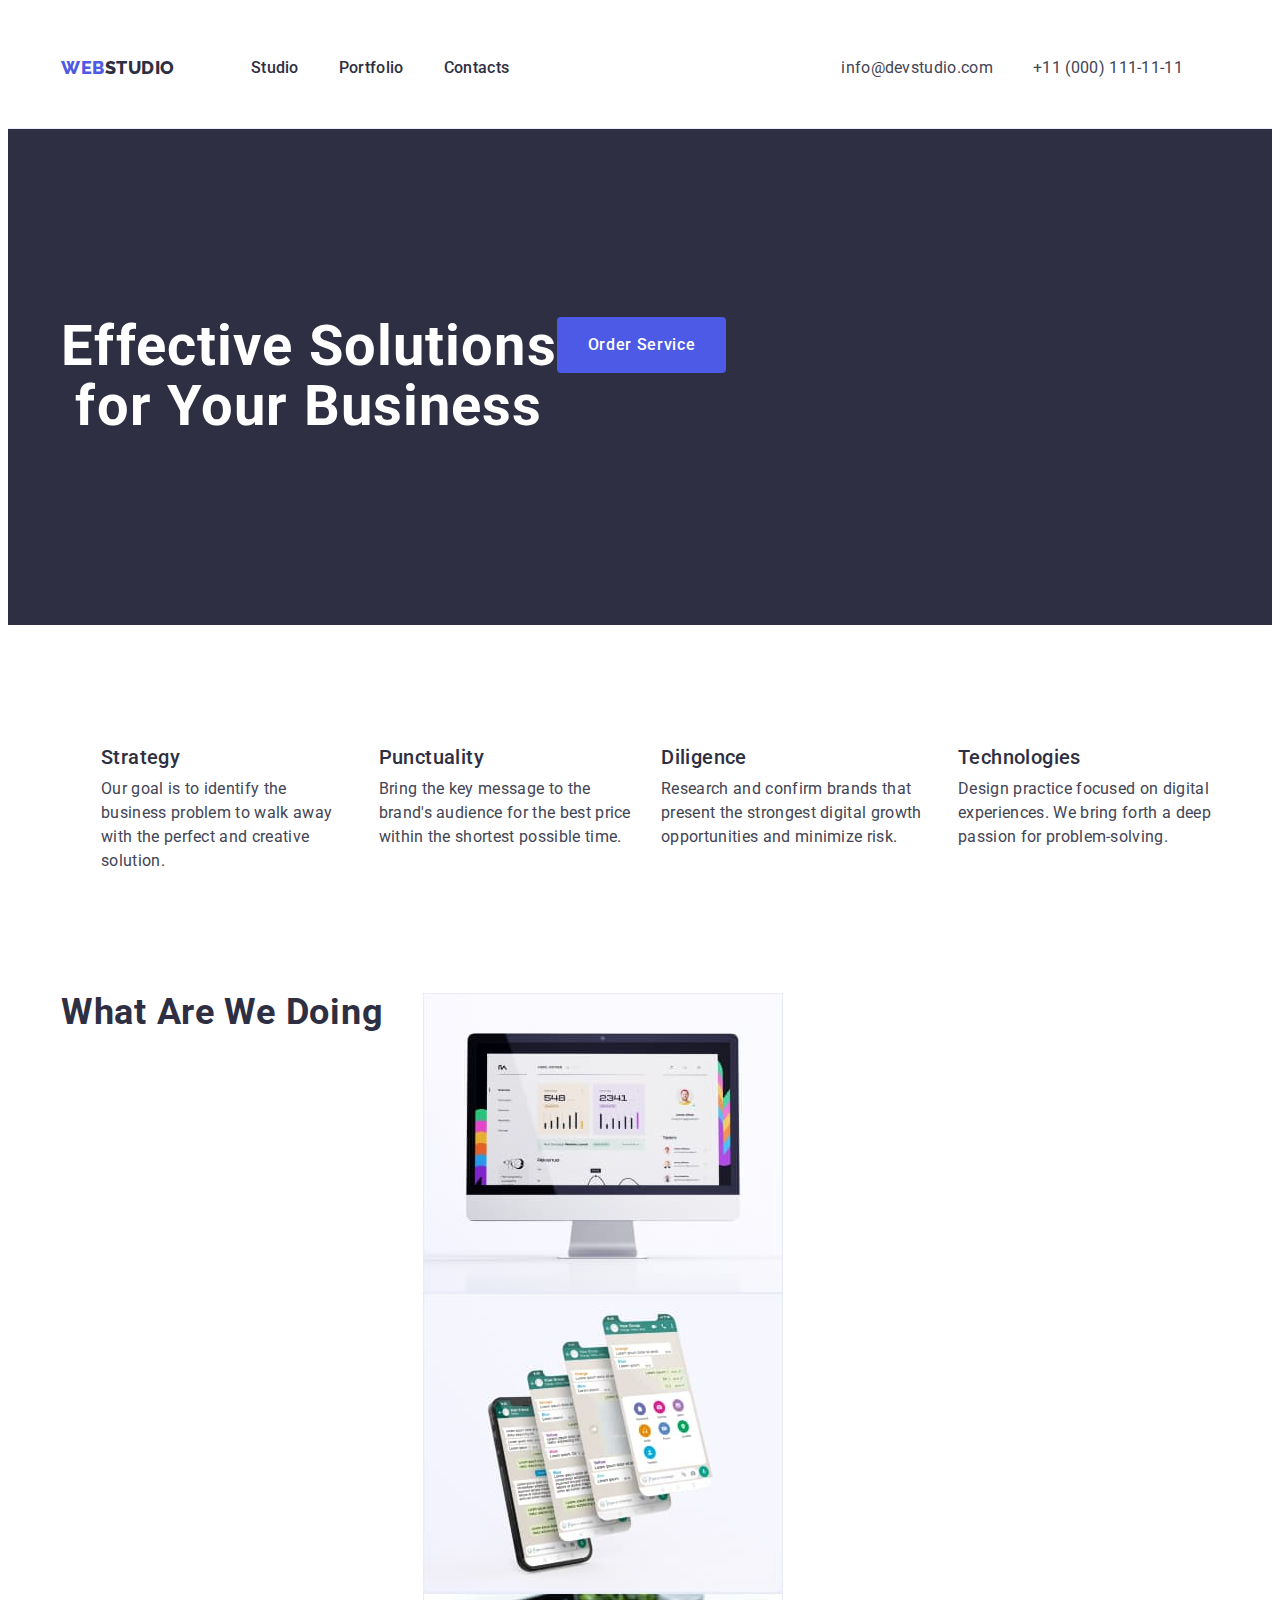
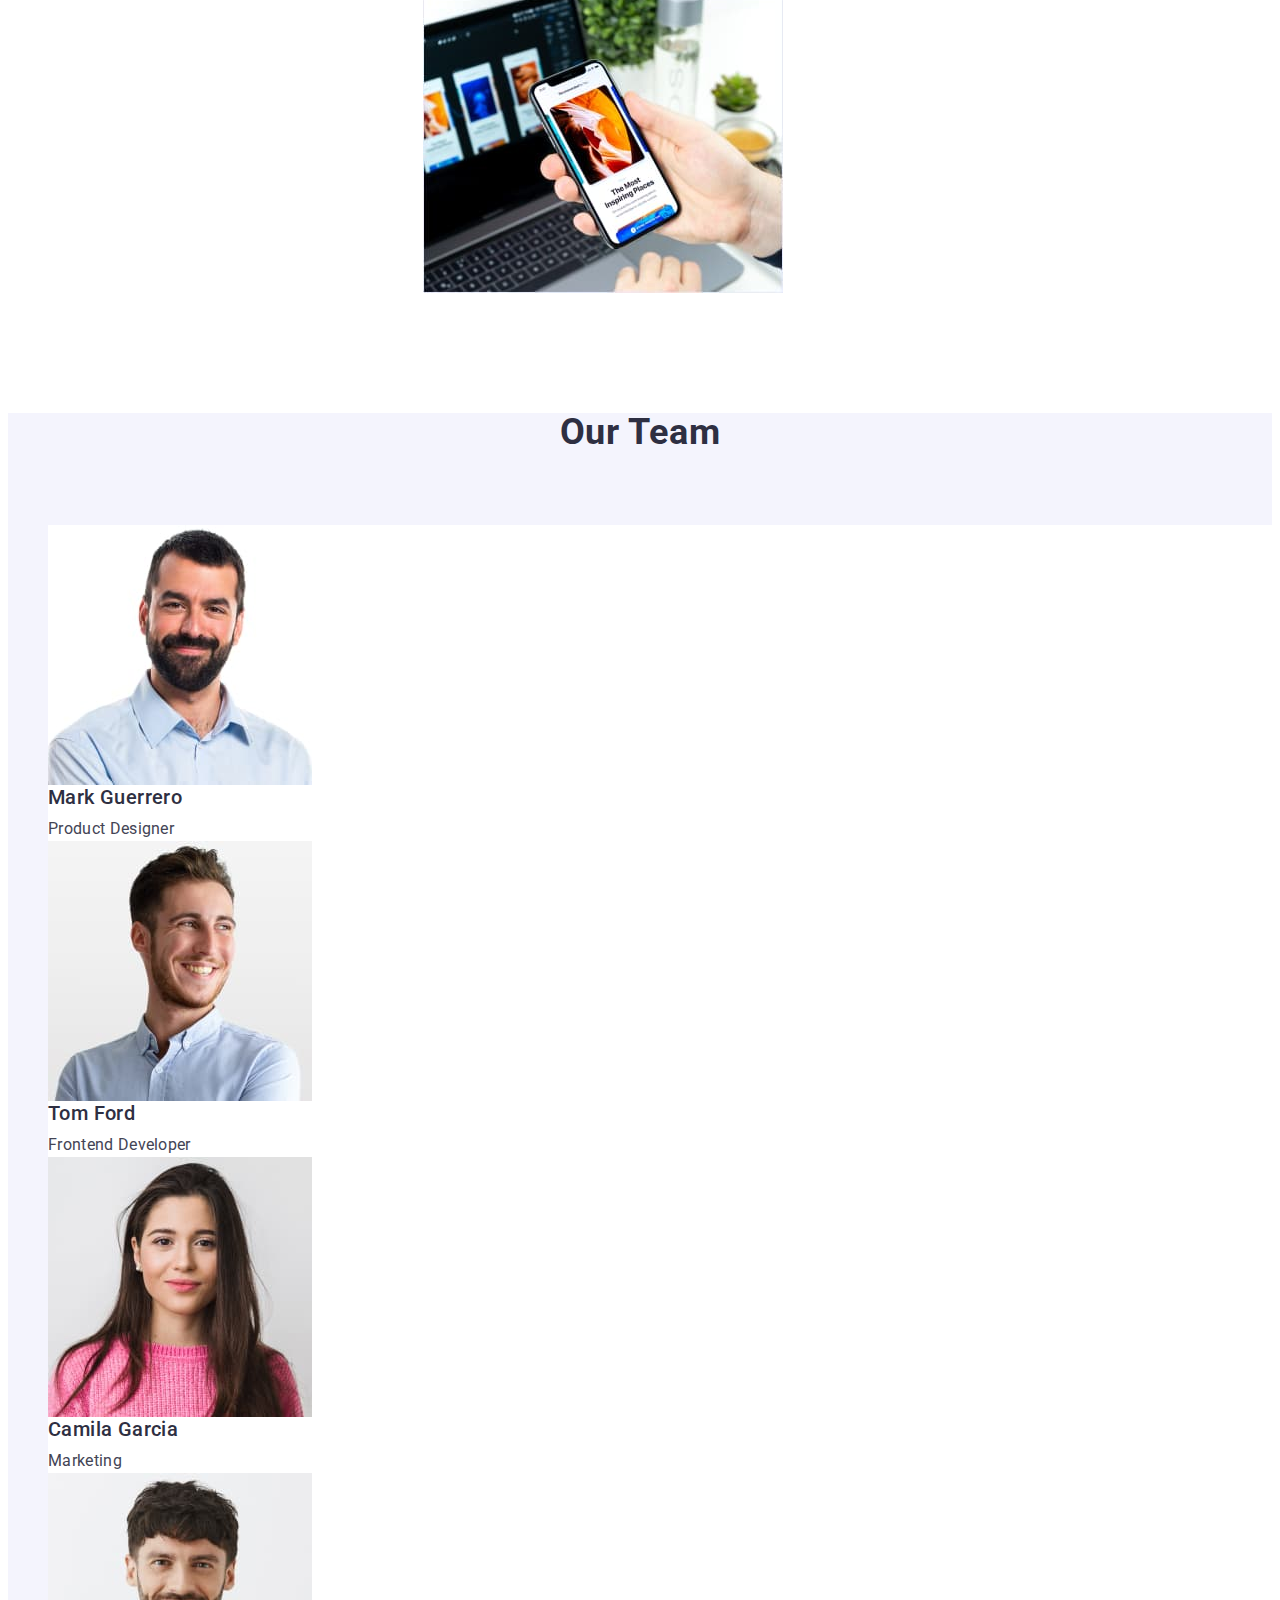
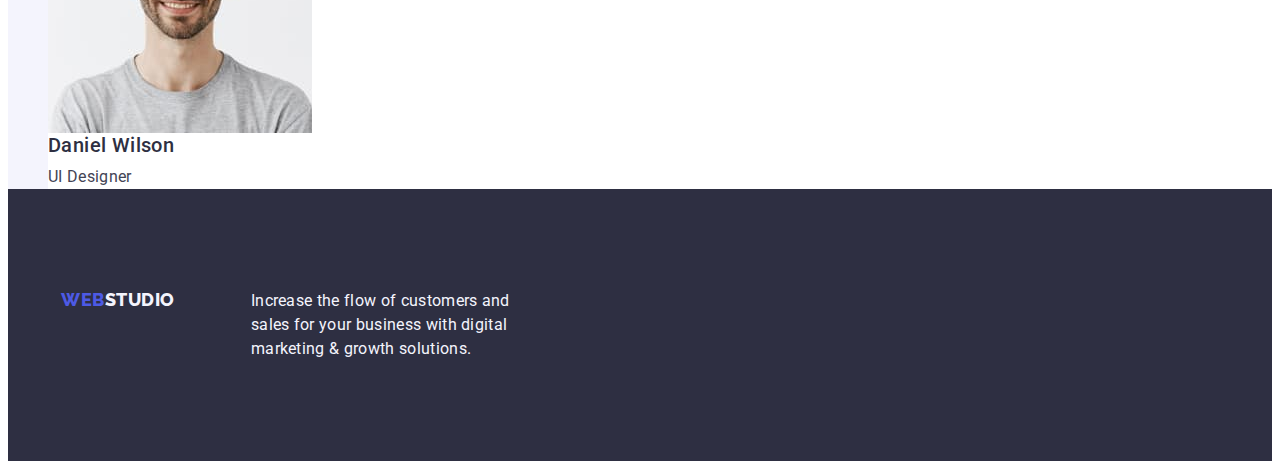
==== index.html @ beb65378 "From-the-begining" ====
<!DOCTYPE html>
<html lang="en">
  <head>
    <meta charset="UTF-8" />
    <meta name="viewport" content="width=device-width, initial-scale=1.0" />
    <meta http-equiv="x-ua-compatible" content="ie=edge" />
    <link rel="preconnect" href="https://fonts.googleapis.com" />
    <link rel="preconnect" href="https://fonts.gstatic.com" crossorigin />
    <link
      rel="stylesheet"
      href="https://cdnjs.cloudflare.com/ajax/libs/modern-normalize/2.0.0/modern-normalize.min.css"
      integrity="sha512-4xo8blKMVCiXpTaLzQSLSw3KFOVPWhm/TRtuPVc4WG6kUgjH6J03IBuG7JZPkcWMxJ5huwaBpOpnwYElP/m6wg=="
      crossorigin="anonymous"
      referrerpolicy="no-referrer"
    />
    <link
      href="https://fonts.googleapis.com/css2?family=Montserrat:wght@400;700;800&family=Raleway:wght@800&display=swap"
      rel="stylesheet"
    />
    <link
      href="https://fonts.googleapis.com/css2?family=Roboto:wght@400;500;700&display=swap"
      rel="stylesheet"
    />
    <link rel="stylesheet" href="./css/styles.css" />
    <title>Web studio</title>
  </head>
  <body>
    <!-- *HEADER -->
    <header class="page-header">
      <div class="container">
        <nav class="header-nav">
          <a class="logo link" href="./index.html">
            WEB<span class="dark">Studio</span>
          </a>
          <ul class="nav-list list">
            <li class="nav-item">
              <a href="./index.html" class="nav-link link">Studio</a>
            </li>
            <li class="nav-item">
              <a href="./portfolio.html" class="nav-link link">Portfolio</a>
            </li>
            <li class="nav-item">
              <a href="" class="nav-link link">Contacts</a>
            </li>
          </ul>
        </nav>
        <address class="address">
          <ul class="contacts-list list">
            <li class="contact-item">
              <a href="mailto:info@devstudio.com" class="link"
                >info@devstudio.com</a
              >
            </li>
            <li class="contact-item">
              <a href="tel:+110001111111" class="link">+11 (000) 111-11-11</a>
            </li>
          </ul>
        </address>
      </div>
    </header>

    <main>
      <section class="main-section hero">
        <div class="container">
          <h1 class="hero-title">Effective Solutions for Your Business</h1>
          <button class="hero-button" type="button">Order Service</button>
        </div>
      </section>

      <!-- *FEATURES -->
      <section class="feature-section">
        <div class="container">
          <h2 class="section-title visually-hidden">Features</h2>
          <ul class="features-list list">
            <li class="feature-item">
              <h3 class="section-subtitle">Strategy</h3>
              <p class="feature-text description">
                Our goal is to identify the business problem to walk away with
                the perfect and creative solution.
              </p>
            </li>
            <li class="feature-item">
              <h3 class="section-subtitle">Punctuality</h3>
              <p class="feature-text description">
                Bring the key message to the brand's audience for the best price
                within the shortest possible time.
              </p>
            </li>
            <li class="feature-item">
              <h3 class="section-subtitle">Diligence</h3>
              <p class="feature-text description">
                Research and confirm brands that present the strongest digital
                growth opportunities and minimize risk.
              </p>
            </li>
            <li class="feature-item">
              <h3 class="section-subtitle">Technologies</h3>
              <p class="feature-text description">
                Design practice focused on digital experiences. We bring forth a
                deep passion for problem-solving.
              </p>
            </li>
          </ul>
        </div>
      </section>

      <!-- *SOLUTIONS -->
      <section class="solution-section">
        <div class="container">
          <h2 class="section-title">What are we doing</h2>
          <ul class="solutions-list list">
            <li class="solution-item">
              <img
                src="./images/optimized/img-1.jpg"
                alt="Desktop"
                width="360"
                height="300"
              />
            </li>
            <li class="solution-item">
              <img
                src="./images/optimized/img-2.jpg"
                alt="Mobile"
                width="360"
                height="300"
              />
            </li>
            <li class="solution-item">
              <img
                src="./images/optimized/img-3.jpg"
                alt="Crossplatform"
                width="360"
                height="300"
              />
            </li>
          </ul>
        </div>
      </section>

      <!-- *TEAM -->
      <section class="main-section team-section">
        <h2 class="section-title">Our Team</h2>
        <ul class="team-list list">
          <li class="teammate">
            <img
              src="./images/optimized/team-1.jpg"
              alt="Mark Guerrero"
              width="264"
              height="260"
            />
            <div class="teammate-description">
              <h3 class="section-subtitle">Mark Guerrero</h3>
              <p class="description">Product Designer</p>
            </div>
          </li>
          <li class="teammate">
            <img
              src="./images/optimized/team-2.jpg"
              alt="Mark Guerrero"
              width="264"
              height="260"
            />
            <div class="teammate-description">
              <h3 class="section-subtitle">Tom Ford</h3>
              <p class="description">Frontend Developer</p>
            </div>
          </li>
          <li class="teammate">
            <img
              src="./images/optimized/team-3.jpg"
              alt="Mark Guerrero"
              width="264"
              height="260"
            />
            <div class="teammate-description">
              <h3 class="section-subtitle">Camila Garcia</h3>
              <p class="description">Marketing</p>
            </div>
          </li>
          <li class="teammate">
            <img
              src="./images/optimized/team-4.jpg"
              alt="Mark Guerrero"
              width="264"
              height="260"
            />
            <div class="teammate-description">
              <h3 class="section-subtitle">Daniel Wilson</h3>
              <p class="description">UI Designer</p>
            </div>
          </li>
        </ul>
      </section>
    </main>

    <!-- *FOOTER -->
    <footer class="footer">
      <div class="footer-container container">
        <a href="./index.html" class="logo link inline-block">
          WEB<span class="light">Studio</span>
        </a>
        <!-- <div class="container"> -->
        <p class="footer-description">
          Increase the flow of customers and sales for your business with
          digital marketing & growth solutions.
        </p>
        <!-- </div> -->
      </div>
    </footer>
  </body>
</html>
---- css/styles.css ----
/** Logo color #4D5AE5 + #2E2F42*/

:root {
  --page-color: #ffffff;
  --main-text: #2e2f42;
  --light-text: #f4f4fd;
  --accent-color: #4d5ae5;
  --main-color: #434455;
  --action-color: #404bbf;
  --description-size: 16px;
  --description-height: 24px;
  --general-lh: 1.5;
  --ls-small: 0.02em;
  --ls-big: 0.04em;
}

/** COMMON */
/* #region COMMON*/
body {
  font-family: Roboto, sans-serif;
  color: var(--main-color);
  background-color: #ffffff;
}

h1,
h2,
h3 {
  margin: 0;
}

ul,
li {
  margin: 0;
}

p {
  margin: 0;
}

img {
  display: block;
}

.visually-hidden {
  clip: rect(0 0 0 0);
  clip-path: inset(50%);
  height: 1px;
  overflow: hidden;
  position: absolute;
  white-space: nowrap;
  width: 1px;
}

.list {
  list-style: none;
}

.link {
  text-decoration: none;
}

.inline-block {
  display: inline-block;
}

.description {
  font-weight: 400;
  font-size: var(--description-size);
  line-height: var(--description-height);
  letter-spacing: var(--ls-small);
  color: var(--main-color);
}

.section-title {
  margin-bottom: 72px;
  font-size: 36px;
  line-height: 40px;
  letter-spacing: var(--ls-small);
  line-height: 1.11;
  text-align: center;
  text-transform: capitalize;
  color: var(--main-text);
}

.section-subtitle {
  margin-bottom: 8px;
  font-weight: 500;
  font-size: 20px;
  line-height: var(--description-height);
  letter-spacing: var(--ls-small);
  color: var(--main-text);
}

.container {
  display: flex;
  width: 1158px;
  margin: 0 auto;
  padding-left: 15px;
  padding-right: 15px;
}

/*#endregion COMMON*/

/** HEADER */
/* #region HEADER*/

/** --Logo */
.logo {
  margin-right: 76px;

  font-family: Raleway, sans-serif;
  font-weight: 800;
  font-size: 18px;
  line-height: 1.17;
  letter-spacing: 0.03em;
  text-decoration: none;
  text-transform: uppercase;
  color: var(--accent-color);
}
.accent-color {
  color: var(--accent-color);
}

.dark {
  color: var(--main-text);
}

.light {
  color: var(--light-text);
}

.page-header {
  border-bottom: 1px solid #e7e9fc;
}

.header-nav {
  display: flex;
  align-items: center;
}
/* #endregion HEADER */

/** NAVIGATION */
/* #region NAVIGATION*/
.nav-list {
  display: flex;
  gap: 40px;
  padding: 24px 0;
}

.nav-item {
  padding: 24px 0;
}

.nav-link {
  font-weight: 500;
  line-height: 1.5;
  letter-spacing: var(--ls-small);
  color: var(--main-text);
}

.nav-link:hover,
.nav-link:focus,
.contact-item > a:hover,
.contact-item > a:focus {
  color: var(--action-color);
}

.contacts-list {
  display: flex;
  flex-direction: row;
  align-items: center;
  gap: 40px;
  padding-left: 0;
}

.contact-item > a {
  font-size: var(--description-size);
  line-height: var(--description-height);
  letter-spacing: var(--ls-small);
  font-weight: 400;
  text-decoration: none;
  color: var(--main-color);
}

.address {
  display: flex;
  margin-left: 332px;
  font-style: normal;
}
/* #endregion NAVIGATION */

/** FOOTER */
/* #region FOOTER*/

.footer {
  padding-top: 100px;
  padding-bottom: 100px;
  background: var(--main-text);
}

.footer-description {
  max-width: 264px;
  color: #f4f4fd;
  line-height: var(--description-height);
  letter-spacing: var(--ls-small);
}

/* #endregion FOOTER */

/** INDEX */
/* #region INDEX*/

/** MAIN */

/** HERO */
/* #region HERO*/

.hero {
  padding-top: 188px;
  padding-bottom: 188px;

  background: var(--main-text);
  color: #ffffff;
}

.hero-title {
  max-width: 496px;
  font-size: 56px;
  line-height: 1.07;
  letter-spacing: var(--ls-small);
  text-align: center;
}
.hero-button {
  display: block;
  min-width: 169px;
  height: 56px;
  border: none;
  border-radius: 4px;
  cursor: pointer;

  font-family: Roboto, sans-serif;
  font-weight: 500;
  font-size: 16px;
  line-height: 1.5;
  letter-spacing: var(--ls-big);

  background-color: var(--accent-color);
  color: #ffffff;
}
.hero-button:hover,
.hero-button:focus {
  background-color: var(--action-color);
  cursor: pointer;
}
/* #endregion HERO */

/** FEATURES */
/* #region FEATURES*/
.feature-section {
  padding-top: 120px;
  padding-bottom: 120px;
}

.features-list {
  display: flex;
  gap: 24px;
}

.features-item {
  width: calc((100% - 72px) / 4);
}
/* #endregion FEATURES */

/** SOLUTIONS */
/* #region SOLUTIONS*/
.solution-section {
  padding-bottom: 120px;
}
/* #endregion SOLUTIONS */

/** TEAM */
/* #region TEAM*/

.team-section {
  background-color: #f4f4fd;
}

.teammate {
  background-color: var(--page-color);
}
/* #endregion TEAM */
/* #endregion INDEX */
/** PORTFOLIO */
/* #region PORTFOLIO*/

/** MAIN */
.portfolio-button {
  font-family: Roboto, sans-serif;
  font-weight: 500;
  font-size: 16px;
  line-height: var(--general-lh);
  letter-spacing: var(--ls-big);
  color: var(--accent-color);
  background-color: var(--light-text);
  cursor: pointer;
}

.portfolio-button:hover,
.portfolio-button:focus,
.portfolio-button:active {
  background-color: var(--action-color);
  color: var(--page-color);
}
/** SECTION */
/* #endregion PORTFOLIO */
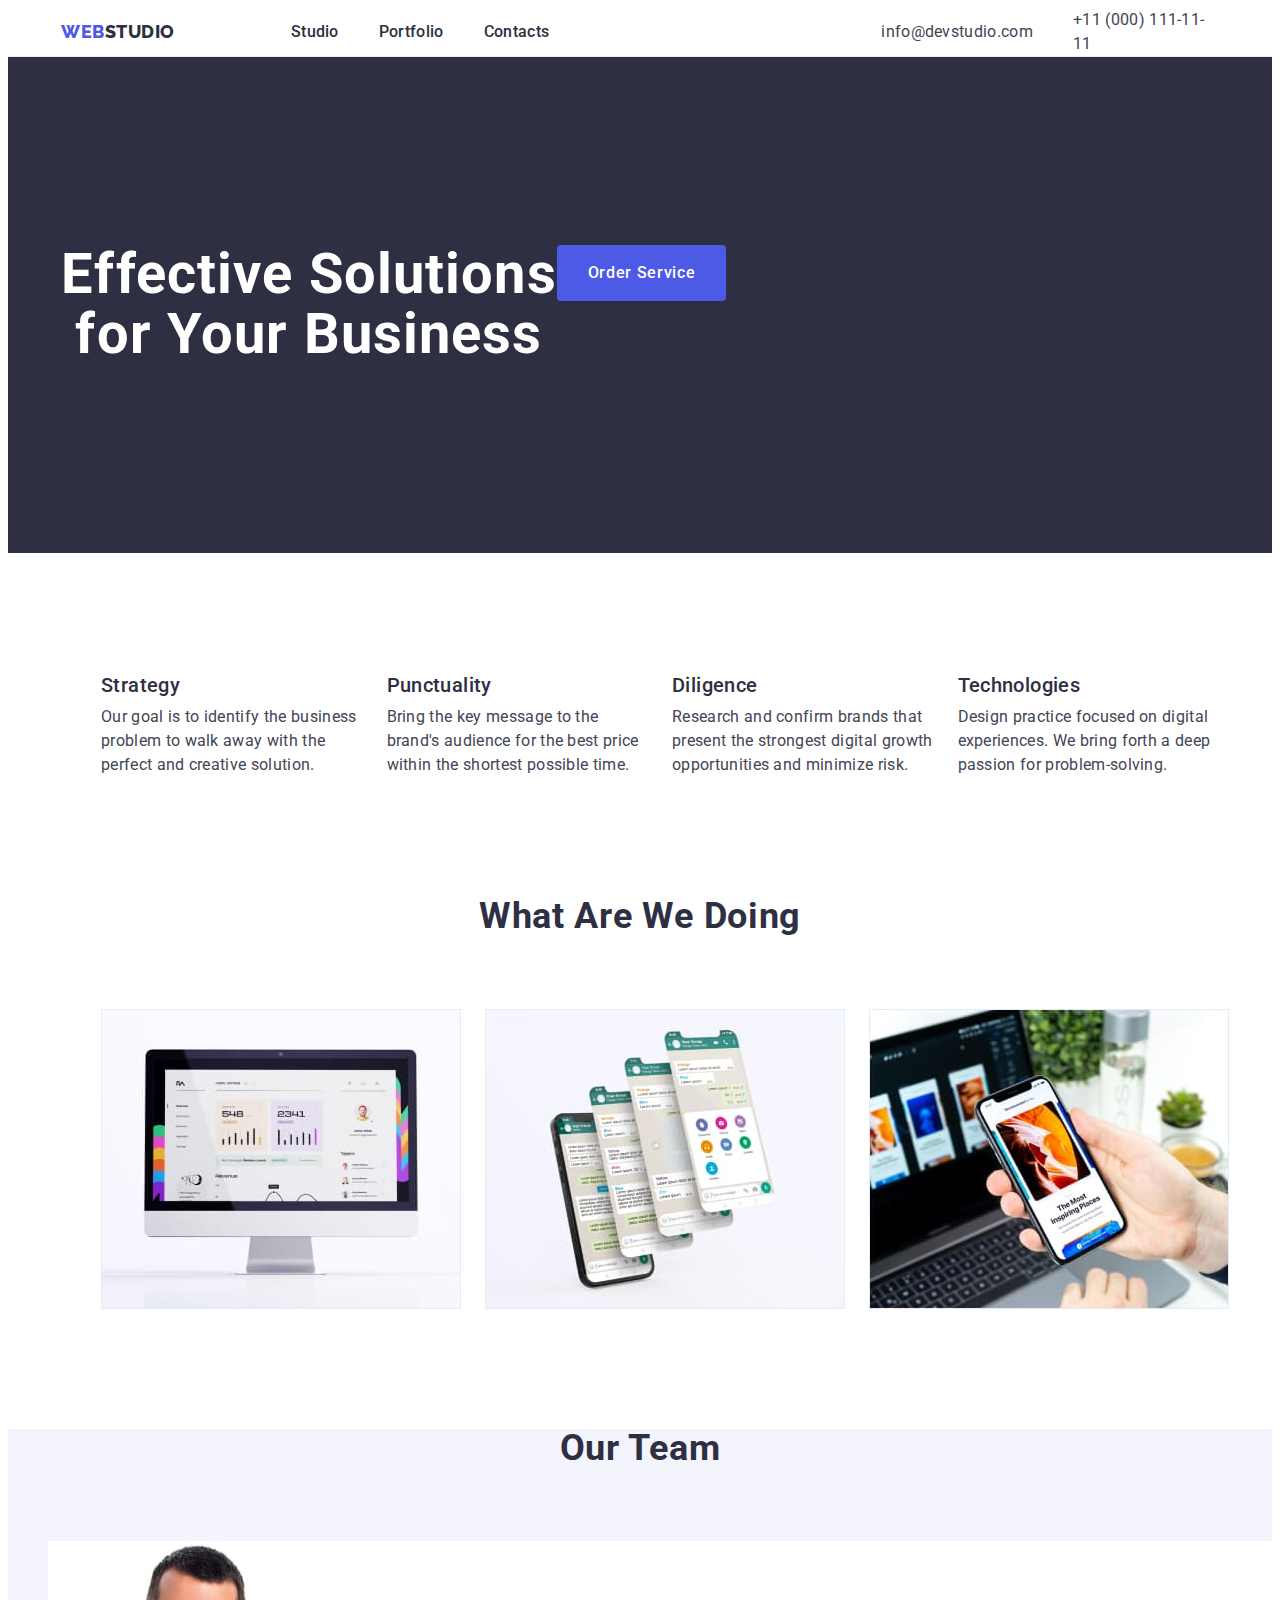
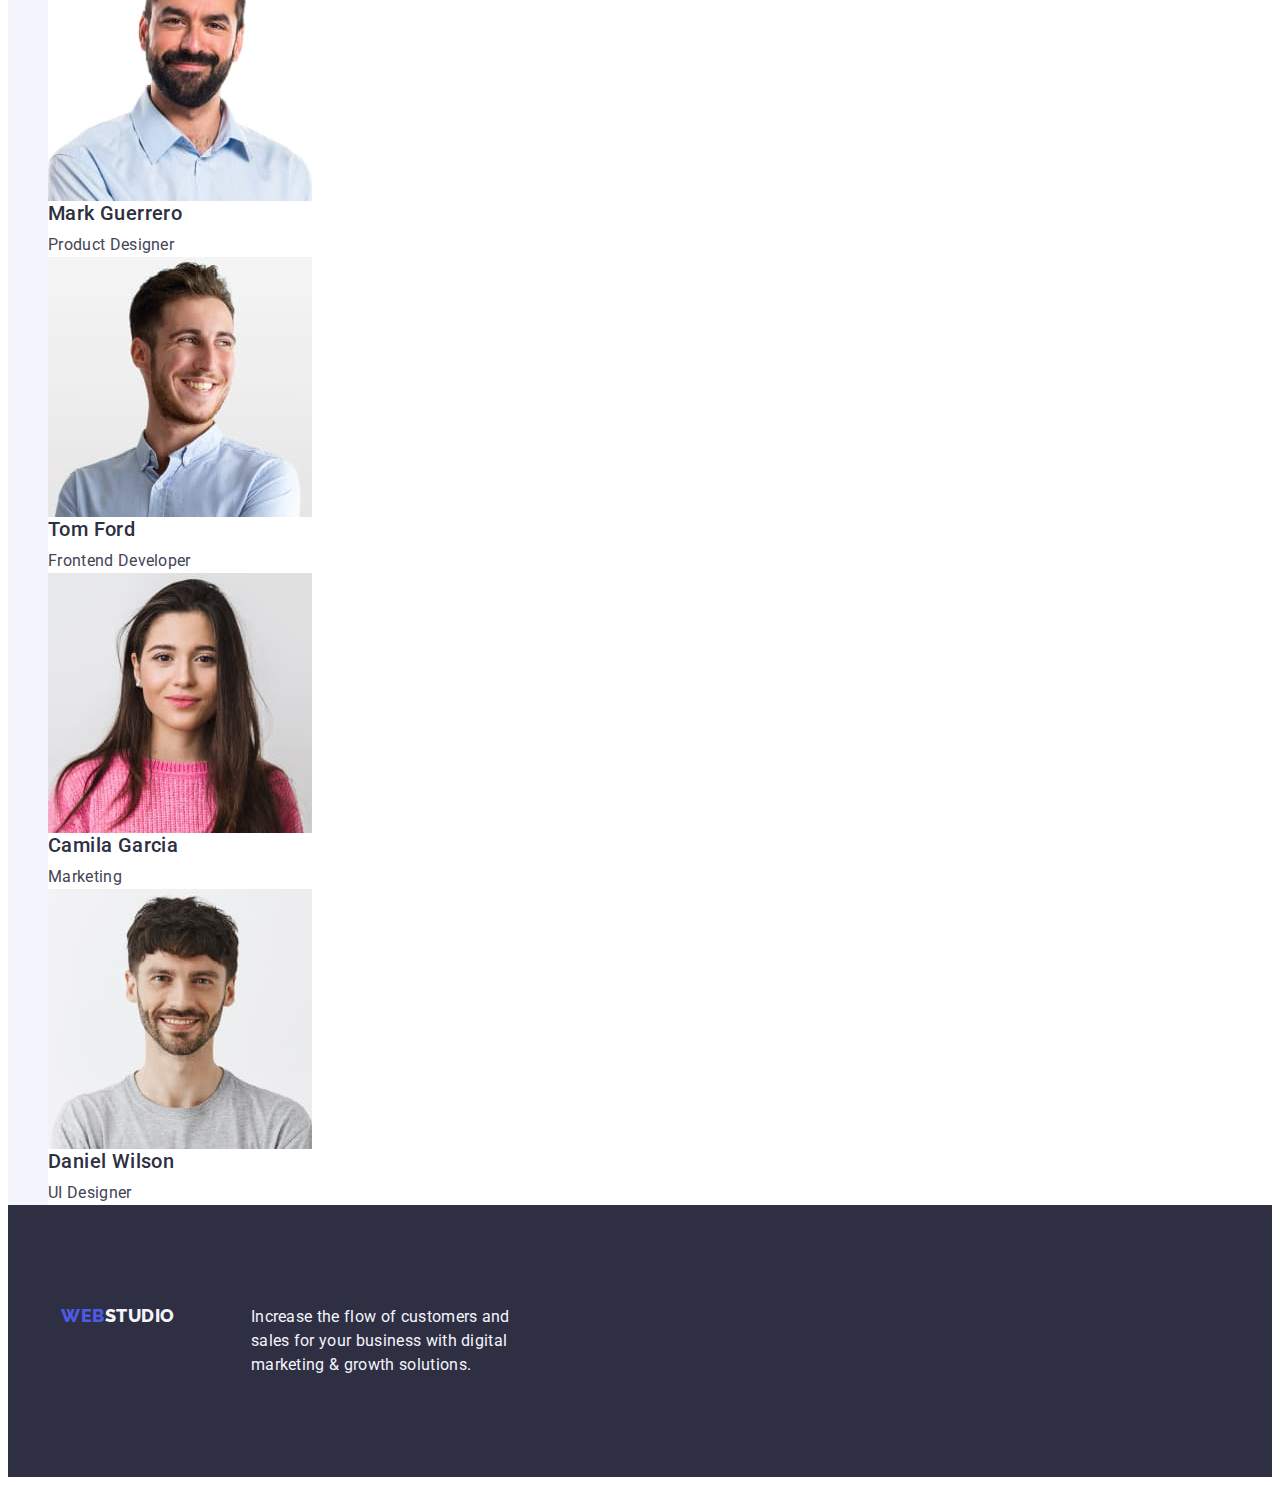
==== commit ea26a0ba: "update style.css" ====
--- a/index.html
+++ b/index.html
@@ -70,7 +70,7 @@
       <!-- *FEATURES -->
       <section class="feature-section">
         <div class="container">
-          <h2 class="section-title visually-hidden">Features</h2>
+          <h2 class="visually-hidden">Features</h2>
           <ul class="features-list list">
             <li class="feature-item">
               <h3 class="section-subtitle">Strategy</h3>
@@ -106,7 +106,7 @@
 
       <!-- *SOLUTIONS -->
       <section class="solution-section">
-        <div class="container">
+        <div class="solution-container container">
           <h2 class="section-title">What are we doing</h2>
           <ul class="solutions-list list">
             <li class="solution-item">
--- a/css/styles.css
+++ b/css/styles.css
@@ -137,21 +137,20 @@
   display: flex;
   align-items: center;
 }
-/* #endregion HEADER */
 
 /** NAVIGATION */
 /* #region NAVIGATION*/
 .nav-list {
   display: flex;
   gap: 40px;
+}
+
+.nav-item {
+  /* padding: 24px 0; */
+}
+
+.nav-link {
   padding: 24px 0;
-}
-
-.nav-item {
-  padding: 24px 0;
-}
-
-.nav-link {
   font-weight: 500;
   line-height: 1.5;
   letter-spacing: var(--ls-small);
@@ -188,6 +187,7 @@
   font-style: normal;
 }
 /* #endregion NAVIGATION */
+/* #endregion HEADER */
 
 /** FOOTER */
 /* #region FOOTER*/
@@ -266,7 +266,7 @@
   gap: 24px;
 }
 
-.features-item {
+.feature-item {
   width: calc((100% - 72px) / 4);
 }
 /* #endregion FEATURES */
@@ -275,6 +275,17 @@
 /* #region SOLUTIONS*/
 .solution-section {
   padding-bottom: 120px;
+}
+
+.solution-container {
+  flex-direction: column;
+}
+
+.solutions-list {
+  display: flex;
+  flex-direction: row;
+  gap: 24px;
+  width: calc((100% - 48px) / 3);
 }
 /* #endregion SOLUTIONS */
 
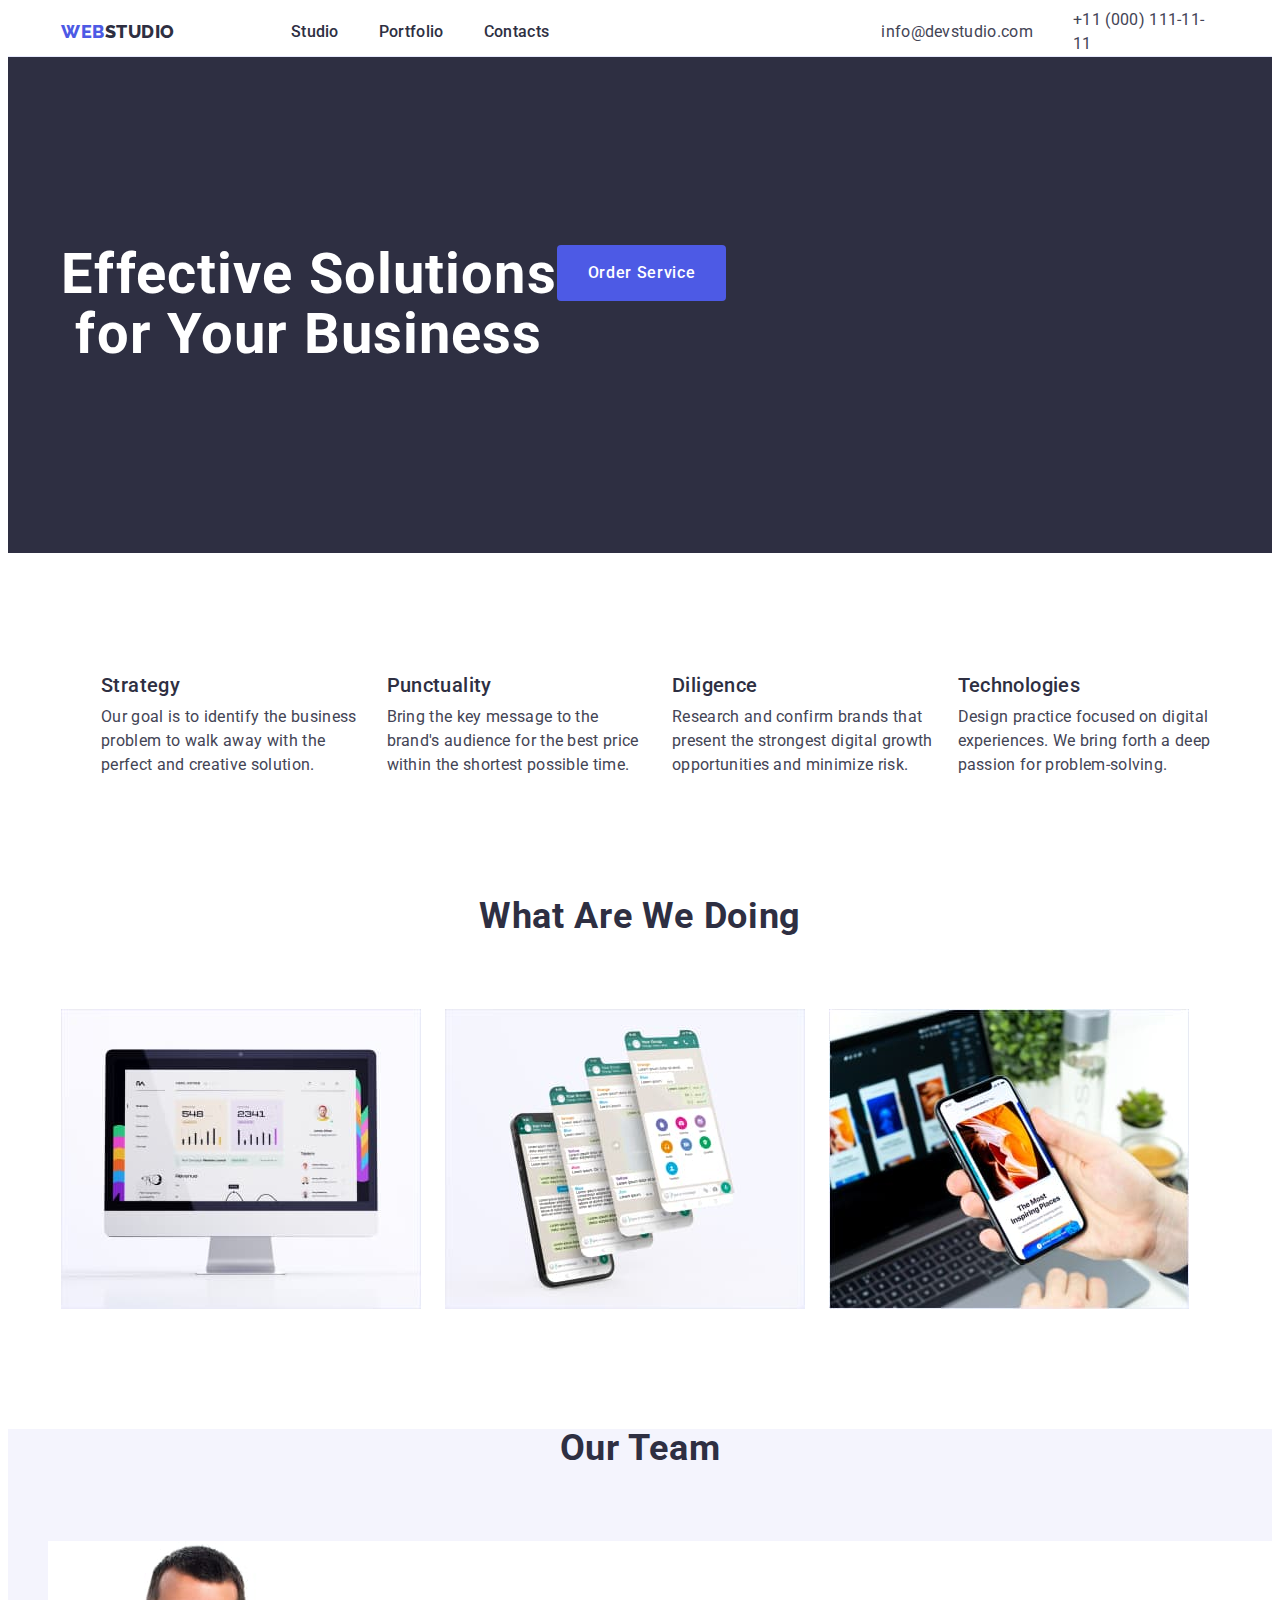
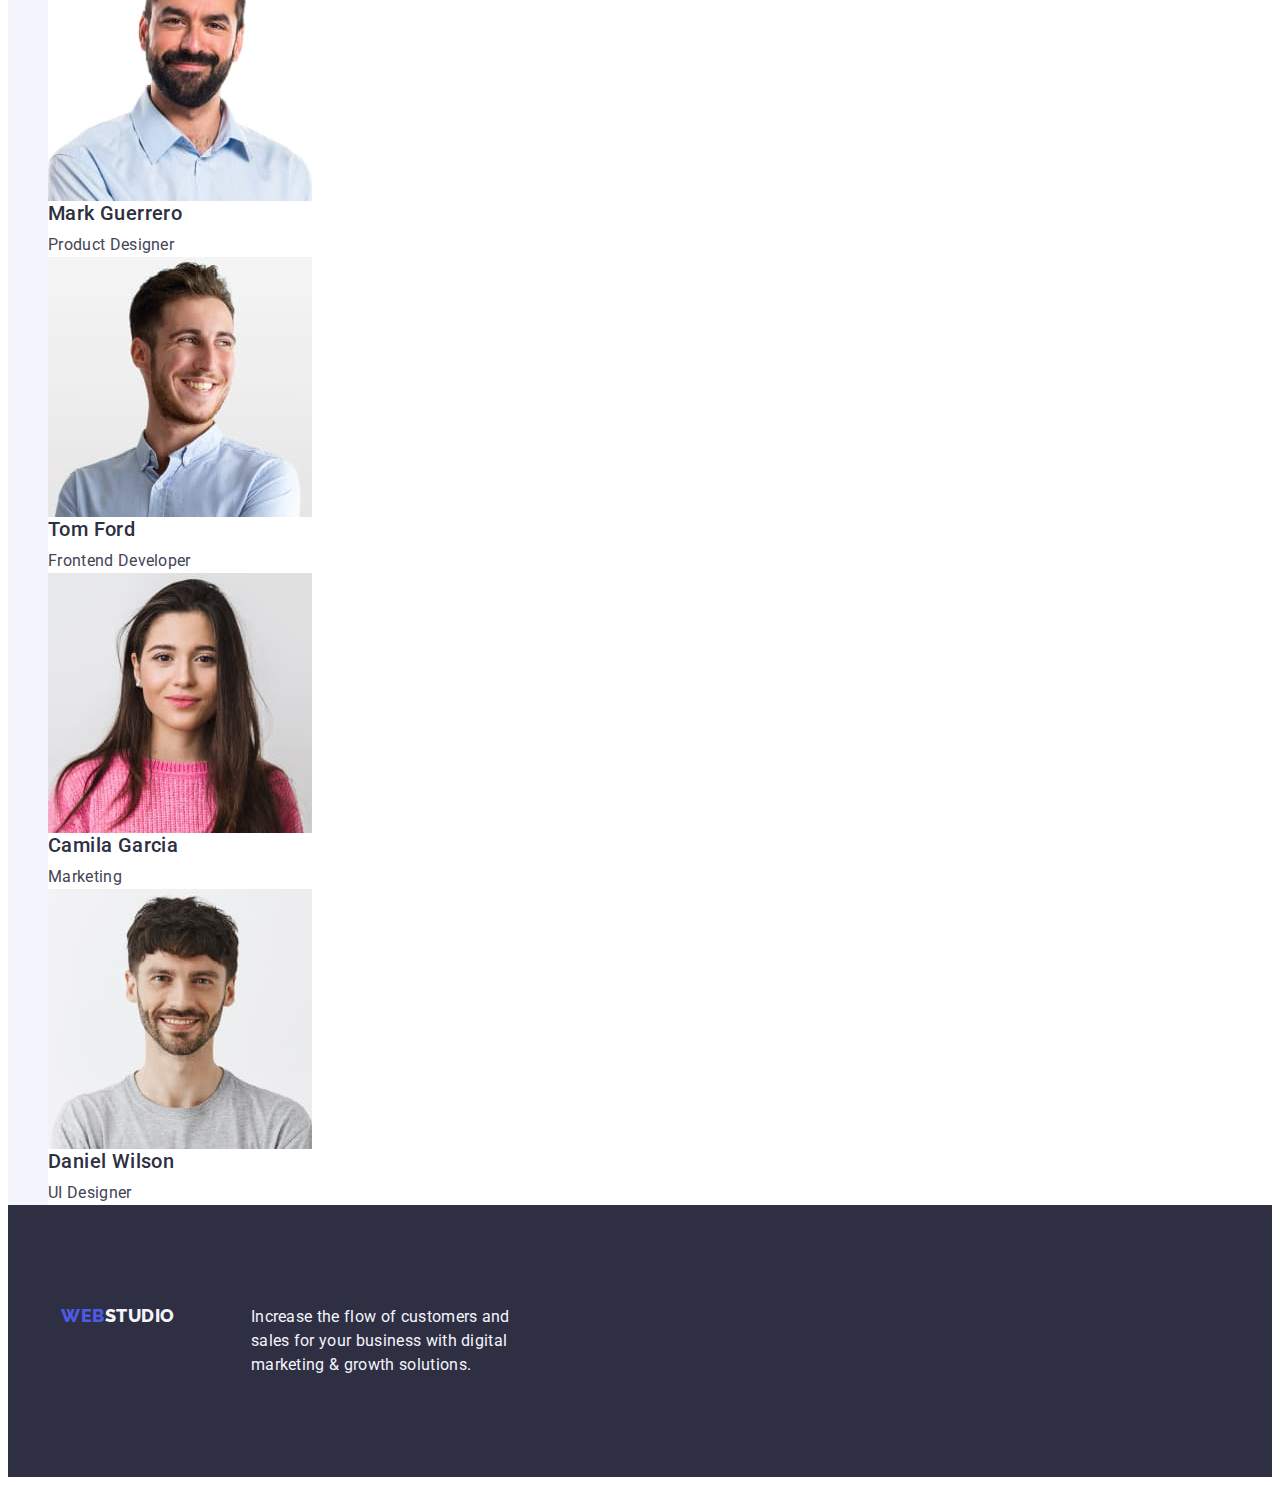
==== commit 1f819848: "test" ====
--- a/index.html
+++ b/index.html
@@ -196,7 +196,7 @@
     <!-- *FOOTER -->
     <footer class="footer">
       <div class="footer-container container">
-        <a href="./index.html" class="logo link inline-block">
+        <a href="./index.html" class="logo link">
           WEB<span class="light">Studio</span>
         </a>
         <!-- <div class="container"> -->
--- a/css/styles.css
+++ b/css/styles.css
@@ -31,6 +31,7 @@
 ul,
 li {
   margin: 0;
+  /* padding-left: 0; */
 }
 
 p {
@@ -42,13 +43,14 @@
 }
 
 .visually-hidden {
+  position: absolute;
+  overflow: hidden;
   clip: rect(0 0 0 0);
-  clip-path: inset(50%);
   height: 1px;
-  overflow: hidden;
-  position: absolute;
-  white-space: nowrap;
   width: 1px;
+  margin: -1px;
+  padding: 0;
+  border: 0;
 }
 
 .list {
@@ -205,6 +207,10 @@
   letter-spacing: var(--ls-small);
 }
 
+.footer-container > a {
+  display: inline-block;
+}
+
 /* #endregion FOOTER */
 
 /** INDEX */
@@ -269,6 +275,7 @@
 .feature-item {
   width: calc((100% - 72px) / 4);
 }
+
 /* #endregion FEATURES */
 
 /** SOLUTIONS */
@@ -285,6 +292,7 @@
   display: flex;
   flex-direction: row;
   gap: 24px;
+  padding-left: 0;
   width: calc((100% - 48px) / 3);
 }
 /* #endregion SOLUTIONS */
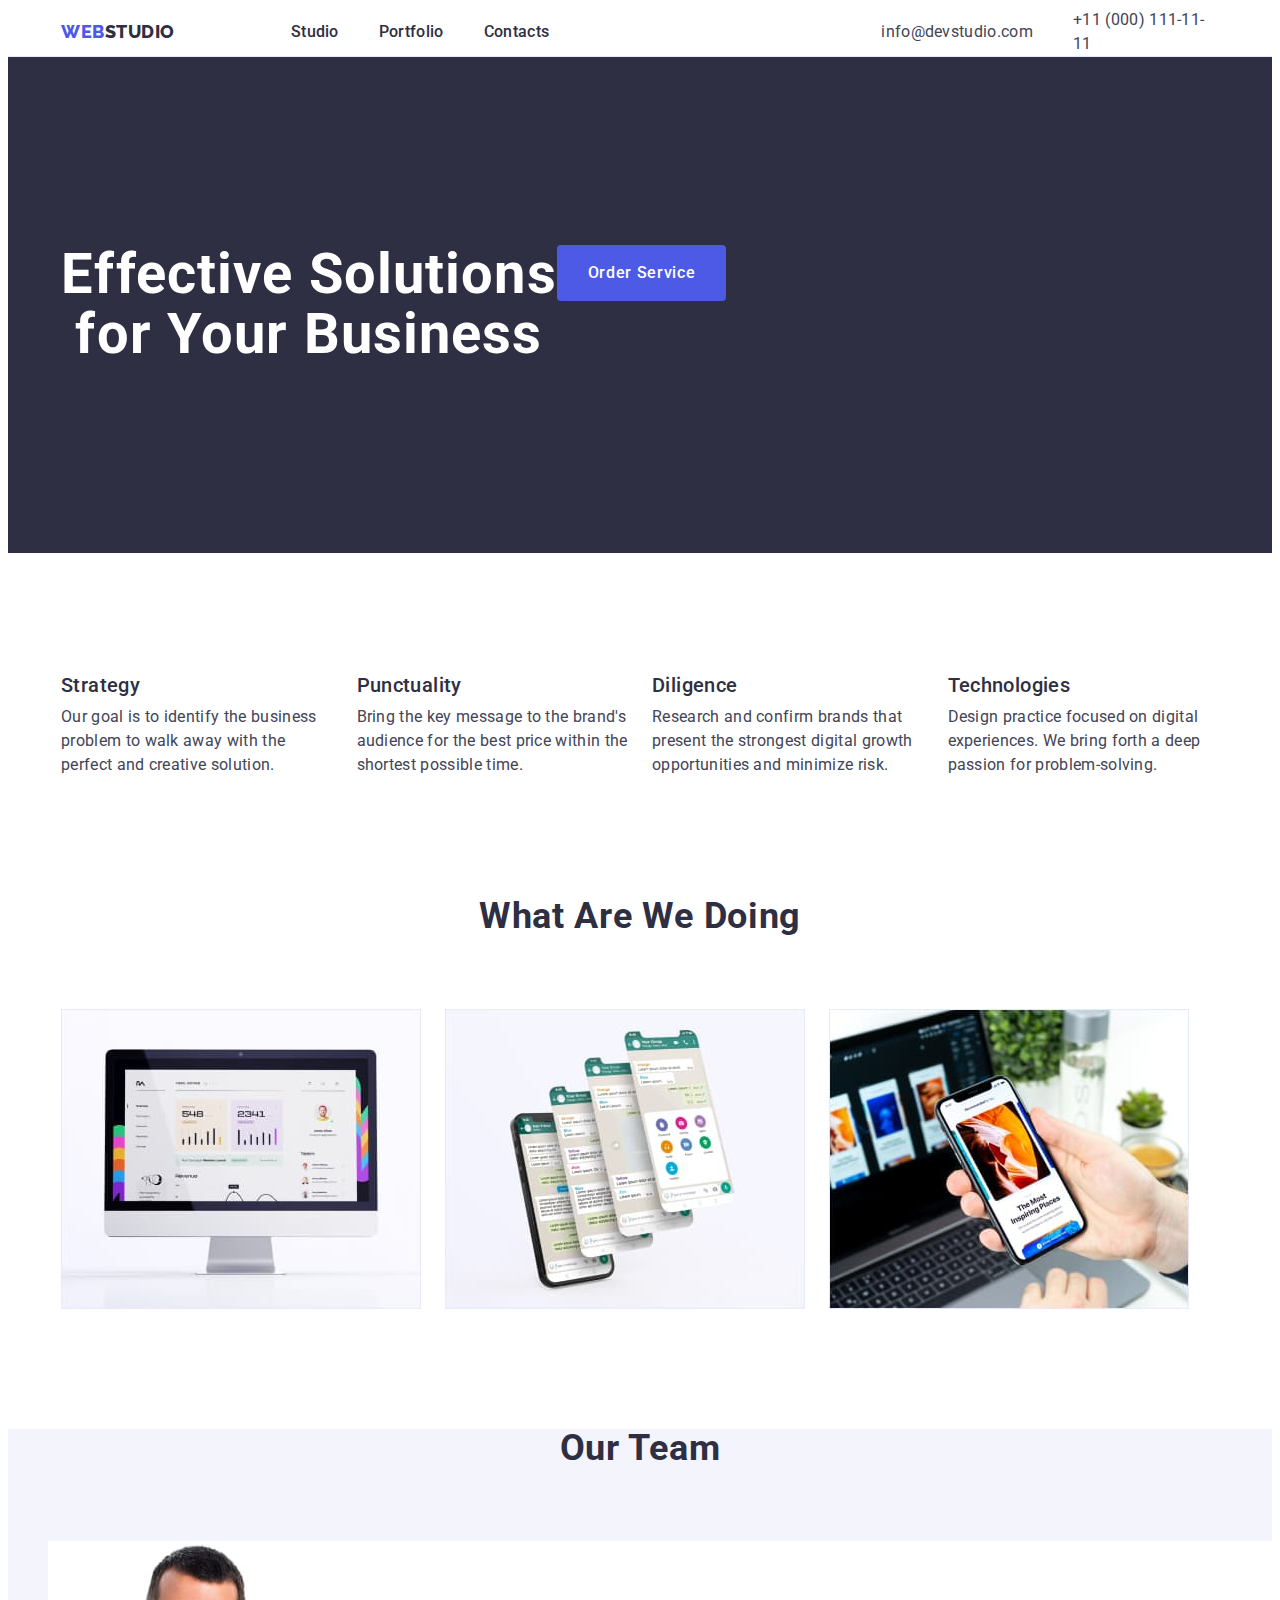
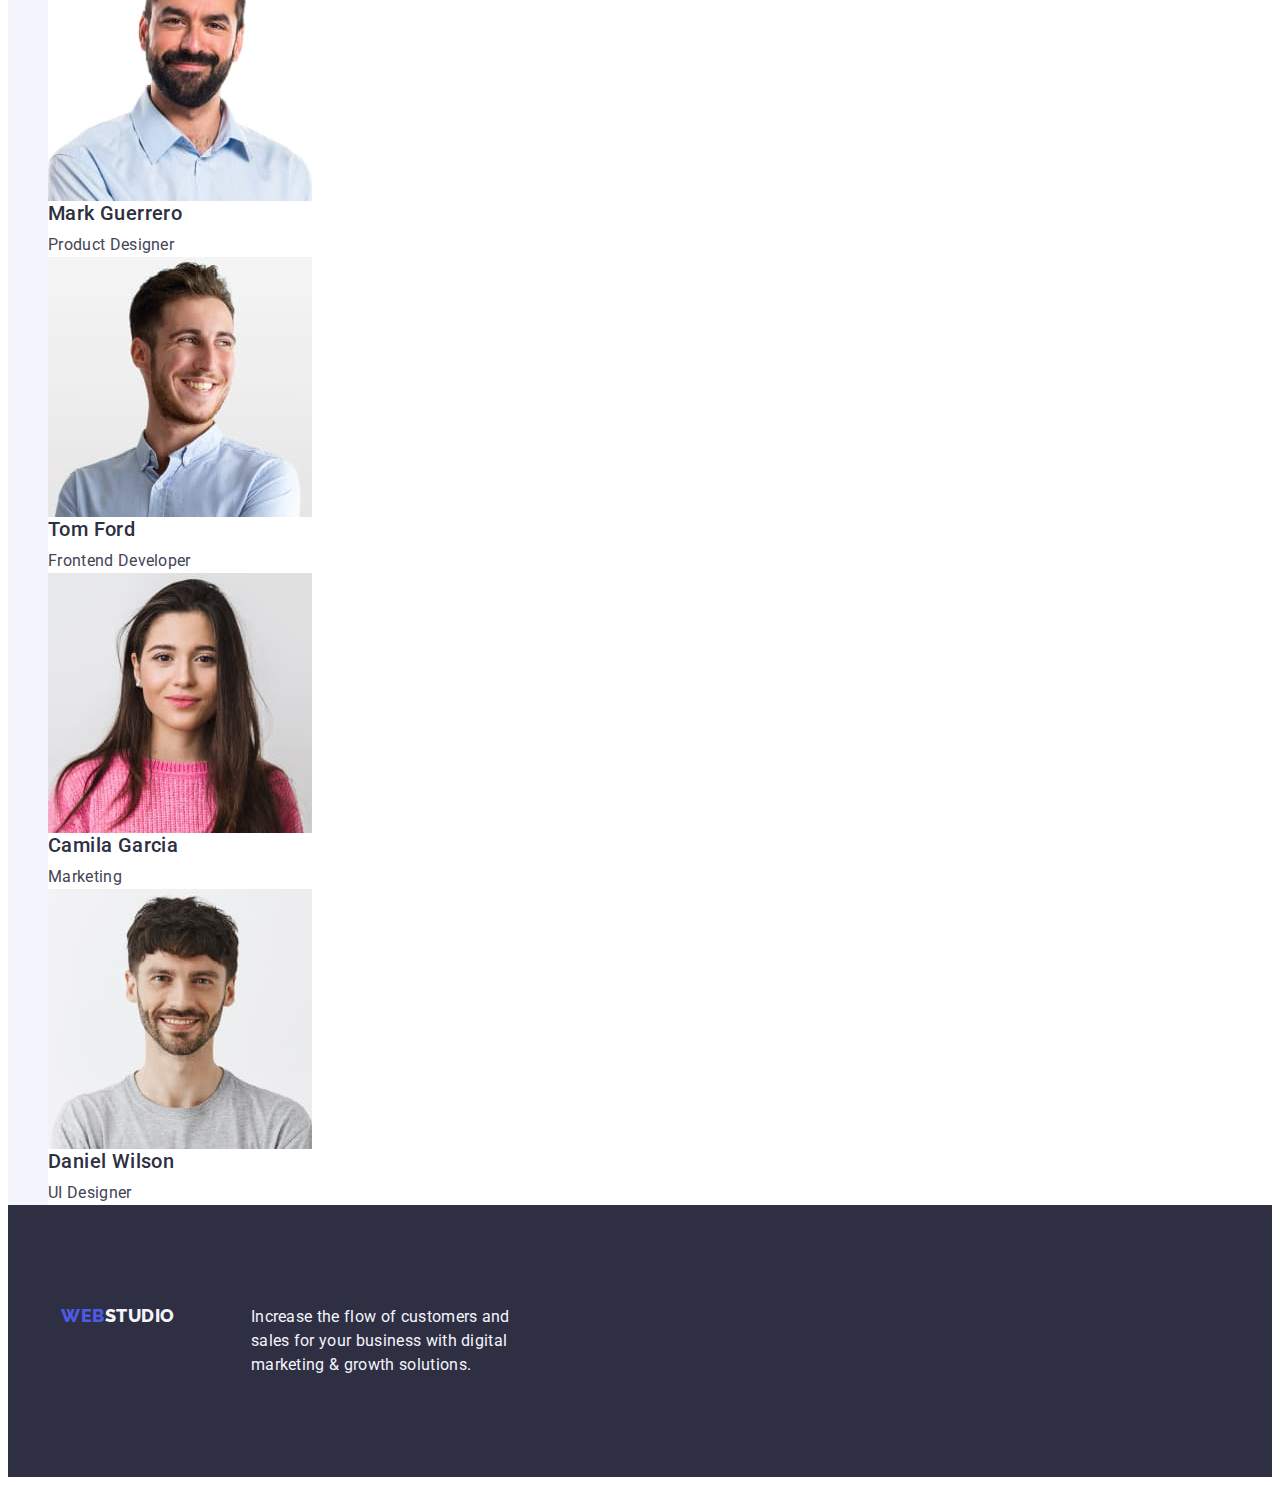
==== commit 3bc5c870: "test" ====
--- a/index.html
+++ b/index.html
@@ -196,7 +196,7 @@
     <!-- *FOOTER -->
     <footer class="footer">
       <div class="footer-container container">
-        <a href="./index.html" class="logo link">
+        <a href="./index.html" class="logo footer-link">
           WEB<span class="light">Studio</span>
         </a>
         <!-- <div class="container"> -->
--- a/css/styles.css
+++ b/css/styles.css
@@ -207,8 +207,9 @@
   letter-spacing: var(--ls-small);
 }
 
-.footer-container > a {
+.footer-link {
   display: inline-block;
+  margin-bottom: 16px;
 }
 
 /* #endregion FOOTER */
@@ -270,6 +271,7 @@
 .features-list {
   display: flex;
   gap: 24px;
+  padding-left: 0;
 }
 
 .feature-item {
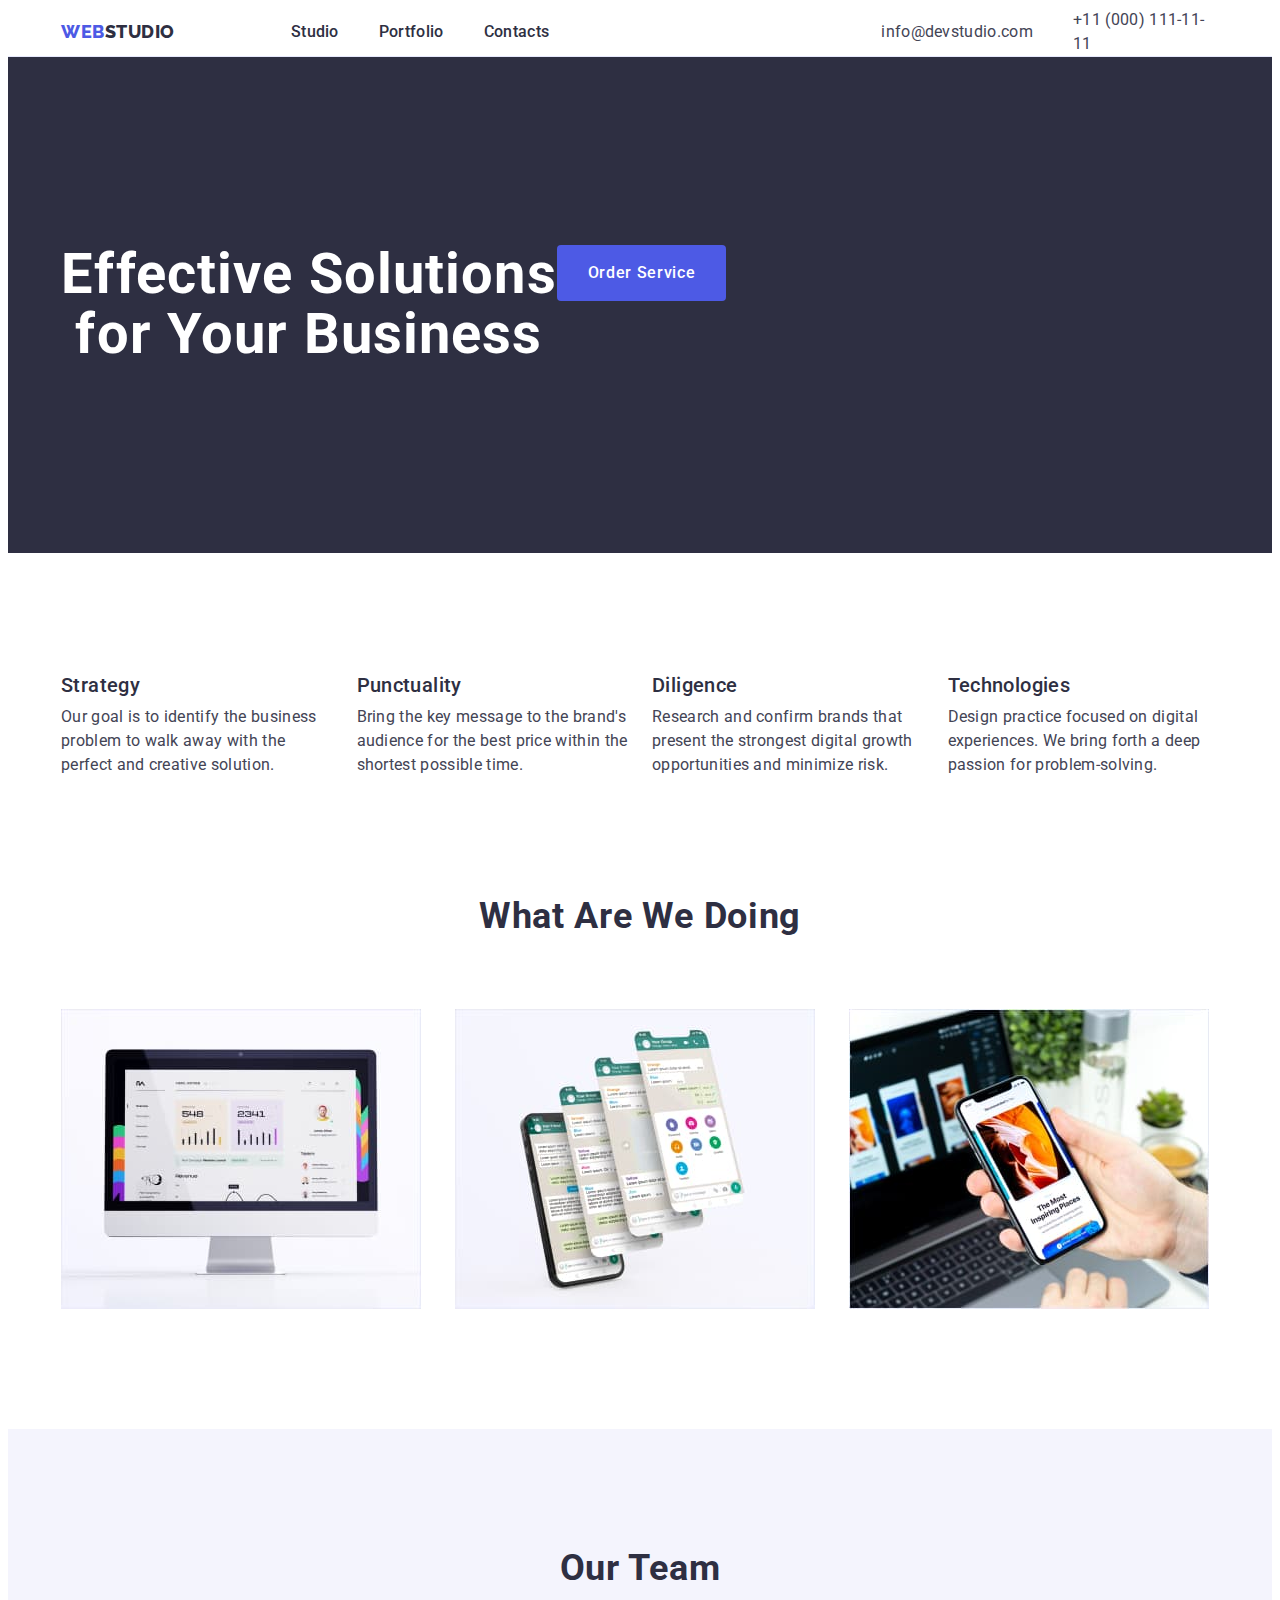
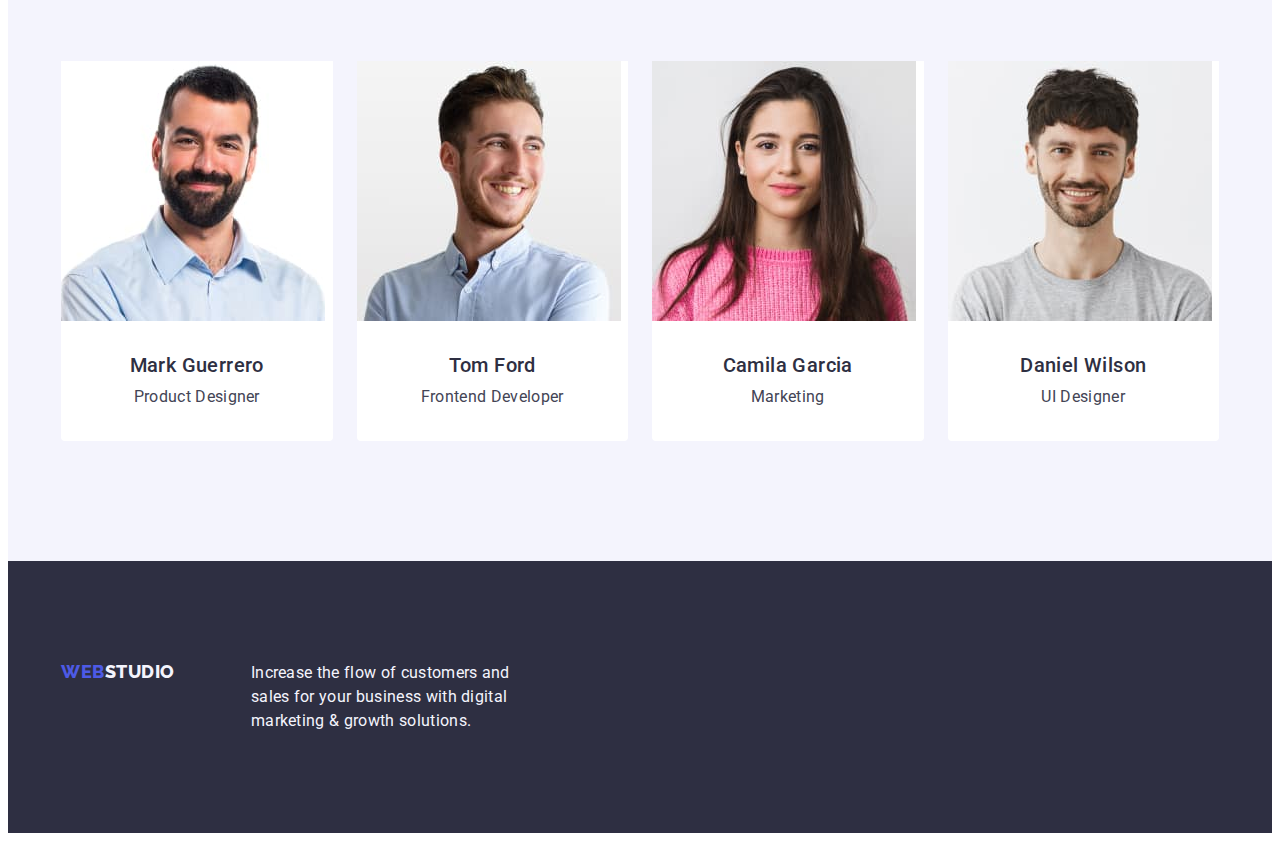
==== commit 9ae04bab: "try-to-finish-index" ====
--- a/index.html
+++ b/index.html
@@ -139,57 +139,59 @@
 
       <!-- *TEAM -->
       <section class="main-section team-section">
-        <h2 class="section-title">Our Team</h2>
-        <ul class="team-list list">
-          <li class="teammate">
-            <img
-              src="./images/optimized/team-1.jpg"
-              alt="Mark Guerrero"
-              width="264"
-              height="260"
-            />
-            <div class="teammate-description">
-              <h3 class="section-subtitle">Mark Guerrero</h3>
-              <p class="description">Product Designer</p>
-            </div>
-          </li>
-          <li class="teammate">
-            <img
-              src="./images/optimized/team-2.jpg"
-              alt="Mark Guerrero"
-              width="264"
-              height="260"
-            />
-            <div class="teammate-description">
-              <h3 class="section-subtitle">Tom Ford</h3>
-              <p class="description">Frontend Developer</p>
-            </div>
-          </li>
-          <li class="teammate">
-            <img
-              src="./images/optimized/team-3.jpg"
-              alt="Mark Guerrero"
-              width="264"
-              height="260"
-            />
-            <div class="teammate-description">
-              <h3 class="section-subtitle">Camila Garcia</h3>
-              <p class="description">Marketing</p>
-            </div>
-          </li>
-          <li class="teammate">
-            <img
-              src="./images/optimized/team-4.jpg"
-              alt="Mark Guerrero"
-              width="264"
-              height="260"
-            />
-            <div class="teammate-description">
-              <h3 class="section-subtitle">Daniel Wilson</h3>
-              <p class="description">UI Designer</p>
-            </div>
-          </li>
-        </ul>
+        <div class="container team-container">
+          <h2 class="section-title">Our Team</h2>
+          <ul class="team-list list">
+            <li class="teammate">
+              <img
+                src="./images/optimized/team-1.jpg"
+                alt="Mark Guerrero"
+                width="264"
+                height="260"
+              />
+              <div class="teammate-description">
+                <h3 class="section-subtitle">Mark Guerrero</h3>
+                <p class="description">Product Designer</p>
+              </div>
+            </li>
+            <li class="teammate">
+              <img
+                src="./images/optimized/team-2.jpg"
+                alt="Mark Guerrero"
+                width="264"
+                height="260"
+              />
+              <div class="teammate-description">
+                <h3 class="section-subtitle">Tom Ford</h3>
+                <p class="description">Frontend Developer</p>
+              </div>
+            </li>
+            <li class="teammate">
+              <img
+                src="./images/optimized/team-3.jpg"
+                alt="Mark Guerrero"
+                width="264"
+                height="260"
+              />
+              <div class="teammate-description">
+                <h3 class="section-subtitle">Camila Garcia</h3>
+                <p class="description">Marketing</p>
+              </div>
+            </li>
+            <li class="teammate">
+              <img
+                src="./images/optimized/team-4.jpg"
+                alt="Mark Guerrero"
+                width="264"
+                height="260"
+              />
+              <div class="teammate-description">
+                <h3 class="section-subtitle">Daniel Wilson</h3>
+                <p class="description">UI Designer</p>
+              </div>
+            </li>
+          </ul>
+        </div>
       </section>
     </main>
 
--- a/css/styles.css
+++ b/css/styles.css
@@ -44,13 +44,15 @@
 
 .visually-hidden {
   position: absolute;
+  width: 1px;
+  height: 1px;
+  margin: -1px;
+  border: 0;
+  padding: 0;
+  white-space: nowrap;
+  clip-path: inset(100%);
+  clip: rect(0 0 0 0);
   overflow: hidden;
-  clip: rect(0 0 0 0);
-  height: 1px;
-  width: 1px;
-  margin: -1px;
-  padding: 0;
-  border: 0;
 }
 
 .list {
@@ -295,6 +297,9 @@
   flex-direction: row;
   gap: 24px;
   padding-left: 0;
+}
+
+.solution-item {
   width: calc((100% - 48px) / 3);
 }
 /* #endregion SOLUTIONS */
@@ -303,11 +308,30 @@
 /* #region TEAM*/
 
 .team-section {
+  padding-top: 120px;
+  padding-bottom: 120px;
   background-color: #f4f4fd;
 }
 
+.team-container {
+  flex-direction: column;
+}
+
+.team-list {
+  display: flex;
+  gap: 24px;
+  padding-left: 0;
+}
+
 .teammate {
+  width: calc((100% - 72px) / 4);
+  border-radius: 0px 0px 4px 4px;
   background-color: var(--page-color);
+}
+
+.teammate-description {
+  padding: 32px 16px;
+  text-align: center;
 }
 /* #endregion TEAM */
 /* #endregion INDEX */
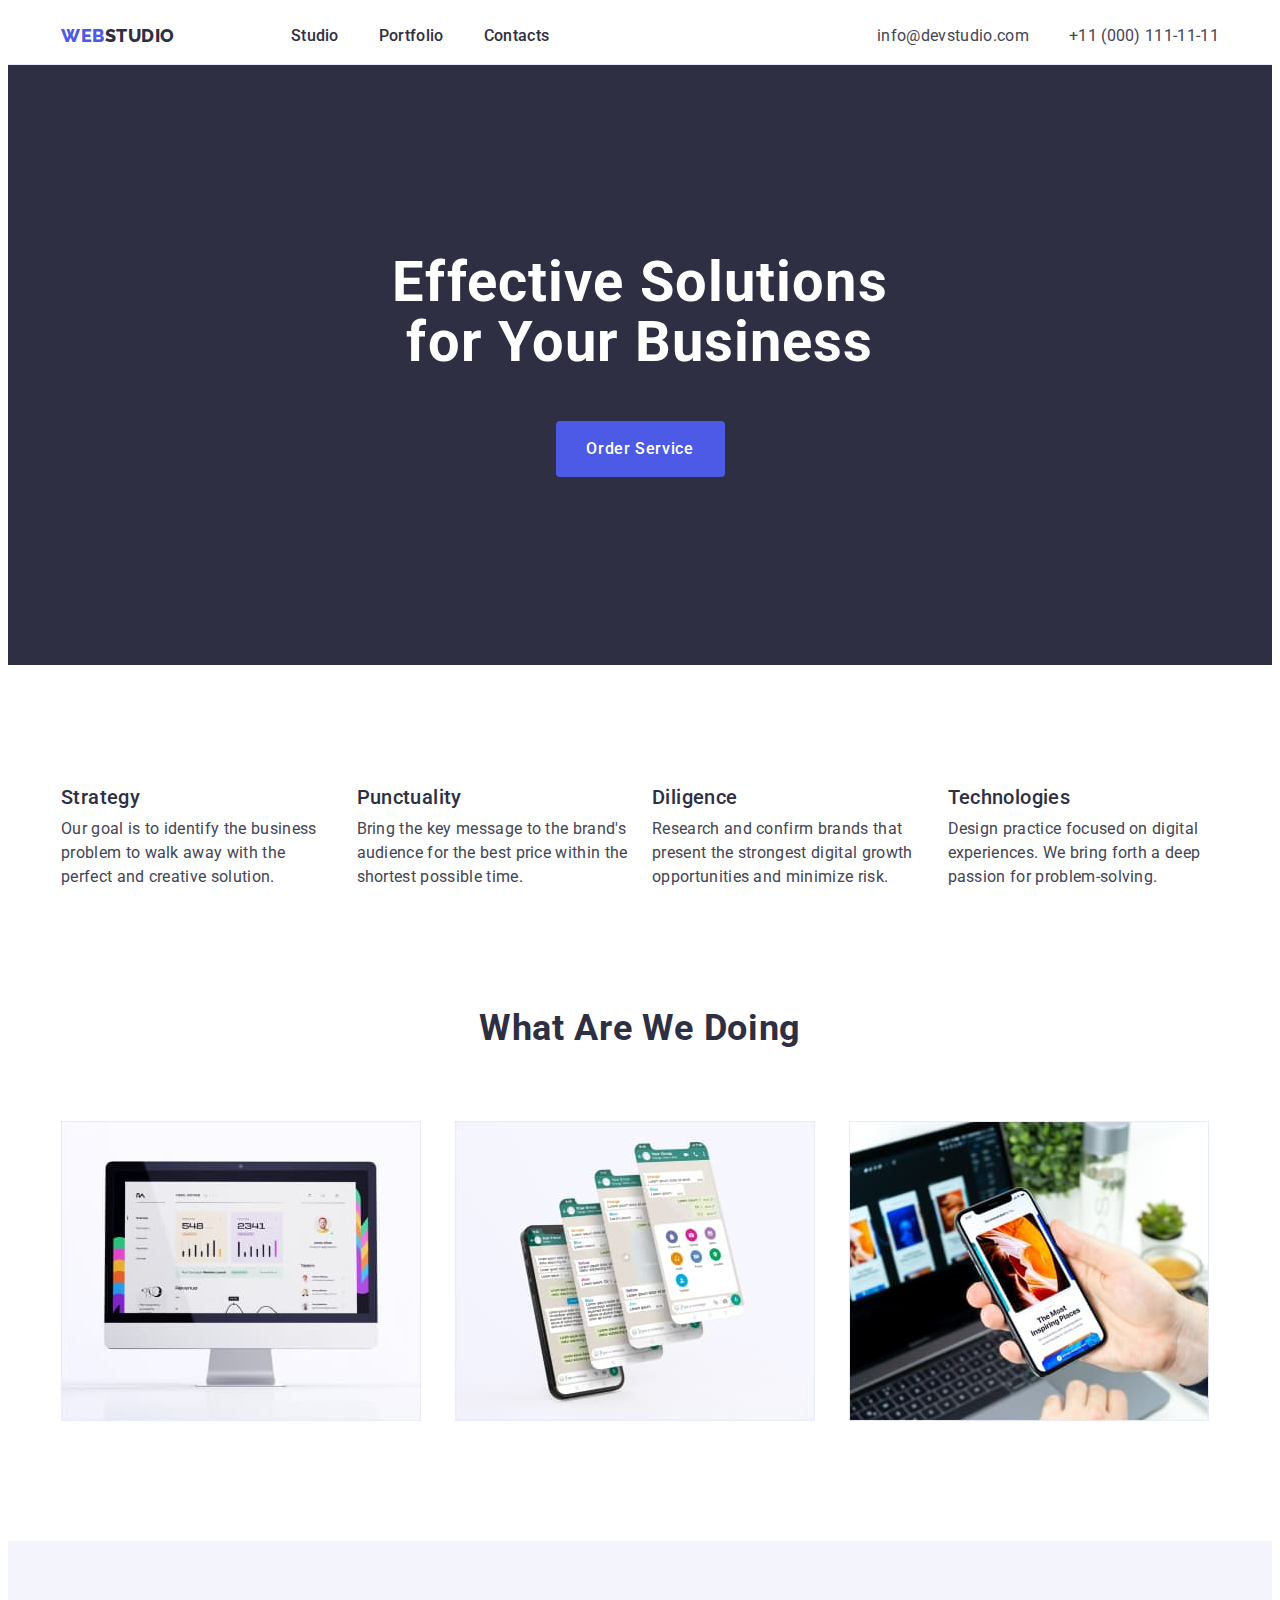
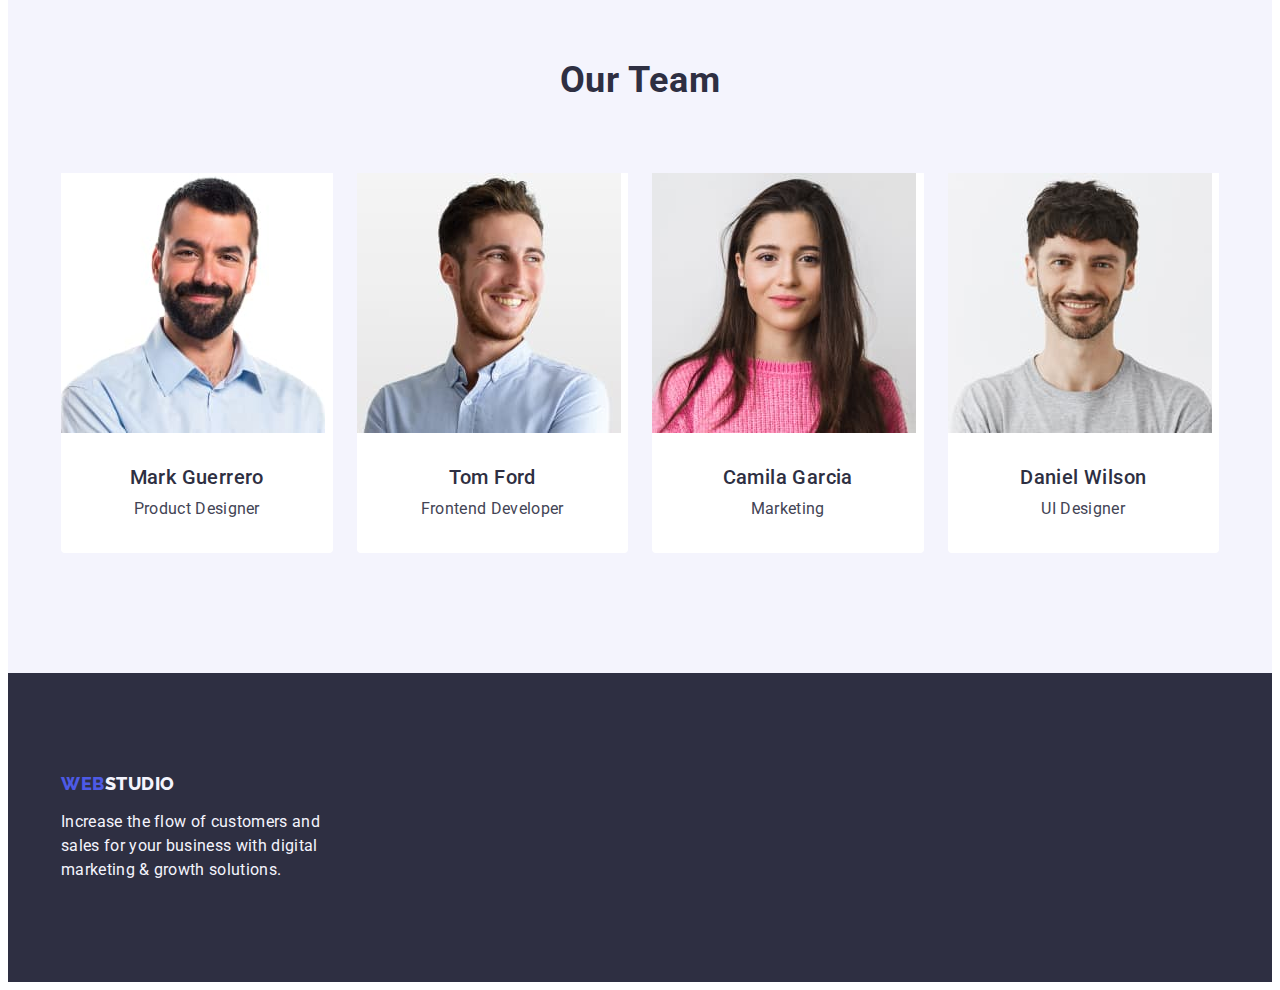
==== commit 157ba354: "minor fixes" ====
--- a/index.html
+++ b/index.html
@@ -27,7 +27,7 @@
   <body>
     <!-- *HEADER -->
     <header class="page-header">
-      <div class="container">
+      <div class="container header-container">
         <nav class="header-nav">
           <a class="logo link" href="./index.html">
             WEB<span class="dark">Studio</span>
@@ -61,7 +61,7 @@
 
     <main>
       <section class="main-section hero">
-        <div class="container">
+        <div class="container hero-container">
           <h1 class="hero-title">Effective Solutions for Your Business</h1>
           <button class="hero-button" type="button">Order Service</button>
         </div>
--- a/css/styles.css
+++ b/css/styles.css
@@ -140,6 +140,12 @@
 .header-nav {
   display: flex;
   align-items: center;
+  height: 56px;
+}
+
+.header-container {
+  display: flex;
+  justify-content: space-between;
 }
 
 /** NAVIGATION */
@@ -187,7 +193,8 @@
 
 .address {
   display: flex;
-  margin-left: 332px;
+
+  /* margin-left: 332px; */
   font-style: normal;
 }
 /* #endregion NAVIGATION */
@@ -202,6 +209,10 @@
   background: var(--main-text);
 }
 
+.footer-container {
+  flex-direction: column;
+}
+
 .footer-description {
   max-width: 264px;
   color: #f4f4fd;
@@ -223,6 +234,12 @@
 
 /** HERO */
 /* #region HERO*/
+
+.hero-container {
+  flex-direction: column;
+  gap: 48px;
+  align-items: center;
+}
 
 .hero {
   padding-top: 188px;
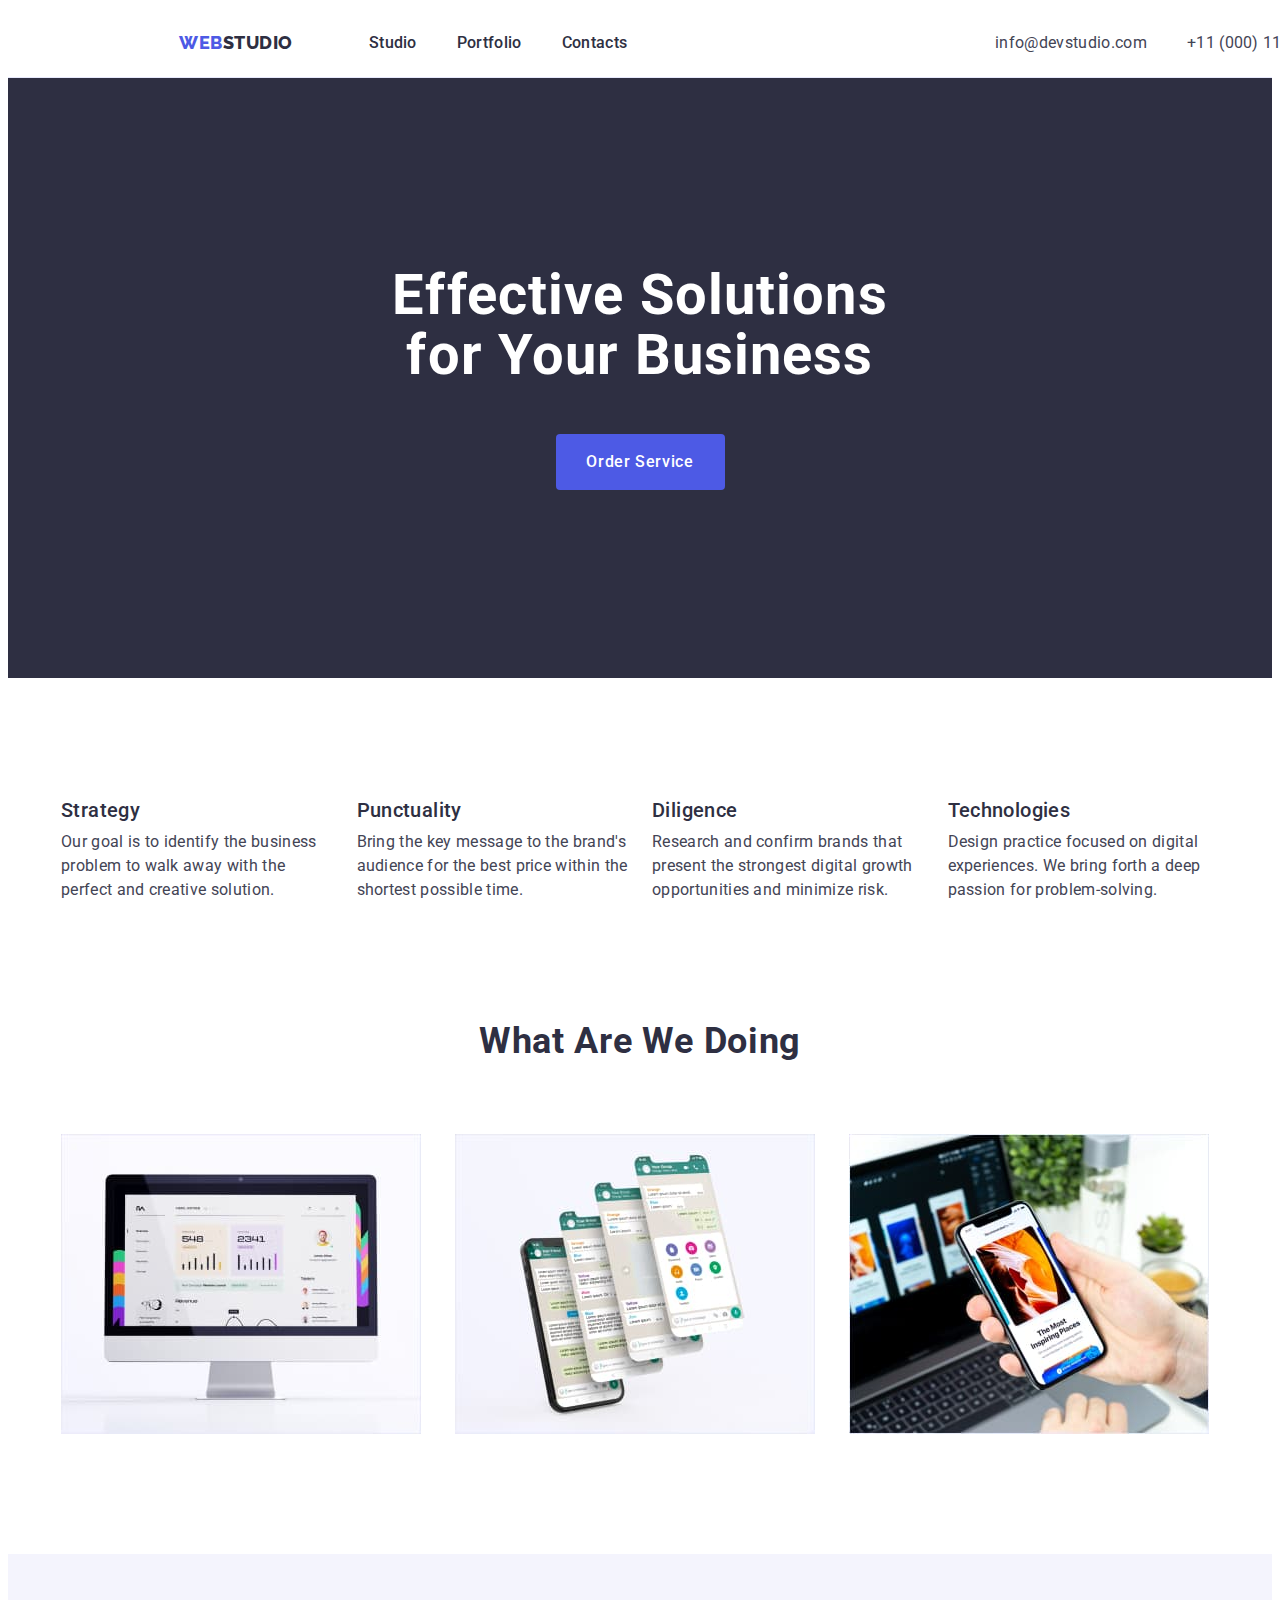
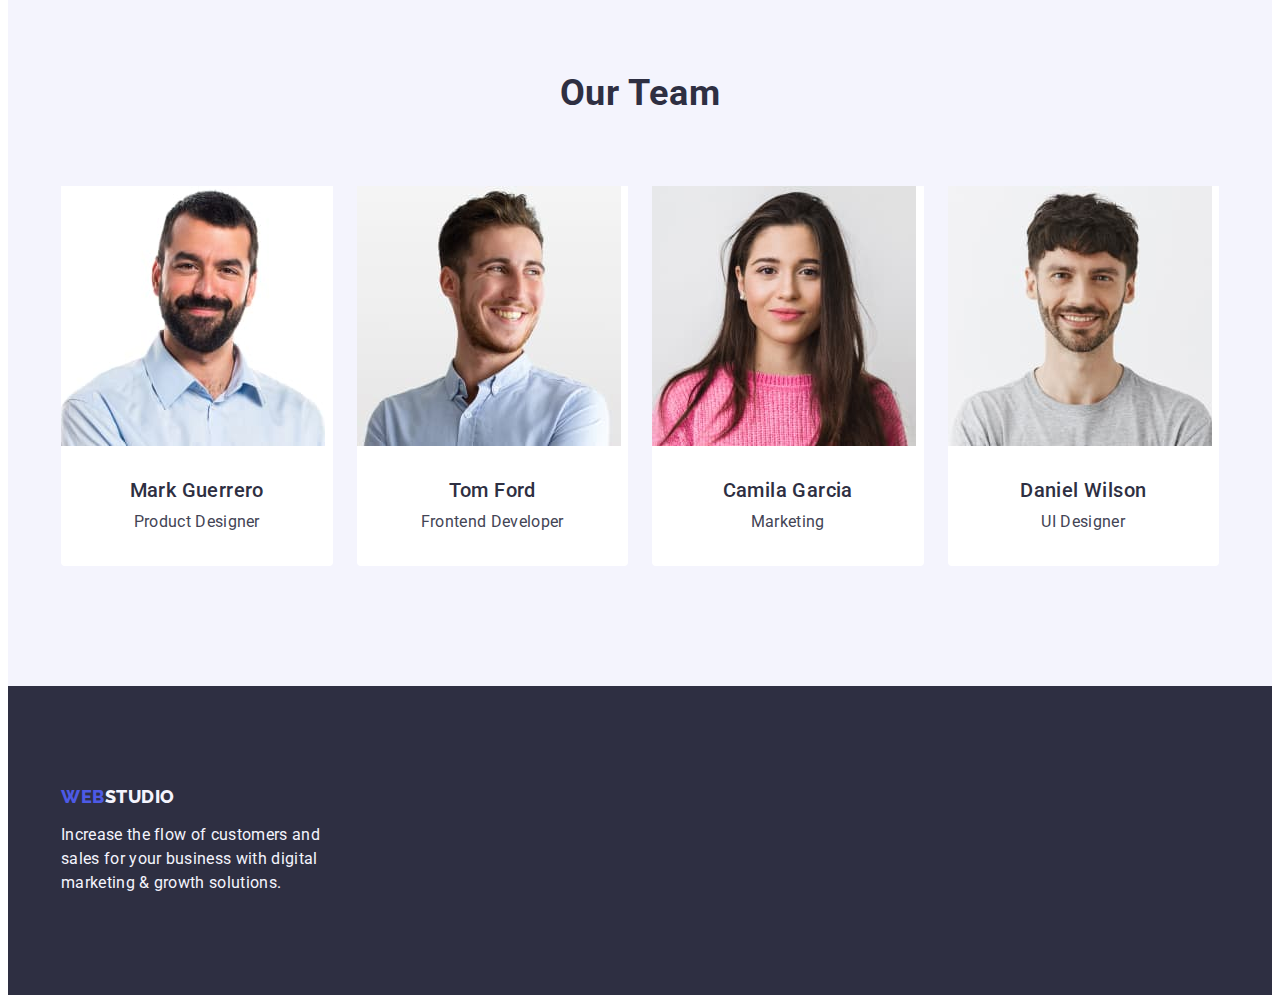
==== commit 652fe244: "flex fixes" ====
--- a/index.html
+++ b/index.html
@@ -69,7 +69,7 @@
 
       <!-- *FEATURES -->
       <section class="feature-section">
-        <div class="container">
+        <div class="container features-container">
           <h2 class="visually-hidden">Features</h2>
           <ul class="features-list list">
             <li class="feature-item">
@@ -201,12 +201,10 @@
         <a href="./index.html" class="logo footer-link">
           WEB<span class="light">Studio</span>
         </a>
-        <!-- <div class="container"> -->
         <p class="footer-description">
           Increase the flow of customers and sales for your business with
           digital marketing & growth solutions.
         </p>
-        <!-- </div> -->
       </div>
     </footer>
   </body>
--- a/css/styles.css
+++ b/css/styles.css
@@ -7,6 +7,7 @@
   --accent-color: #4d5ae5;
   --main-color: #434455;
   --action-color: #404bbf;
+  --portfolio-btn-brd: #e7e9fc;
   --description-size: 16px;
   --description-height: 24px;
   --general-lh: 1.5;
@@ -31,7 +32,7 @@
 ul,
 li {
   margin: 0;
-  /* padding-left: 0; */
+  padding: 0;
 }
 
 p {
@@ -63,10 +64,6 @@
   text-decoration: none;
 }
 
-.inline-block {
-  display: inline-block;
-}
-
 .description {
   font-weight: 400;
   font-size: var(--description-size);
@@ -96,7 +93,7 @@
 }
 
 .container {
-  display: flex;
+  /* display: flex; */
   width: 1158px;
   margin: 0 auto;
   padding-left: 15px;
@@ -134,13 +131,14 @@
 }
 
 .page-header {
+  padding: 22.5px 156px;
   border-bottom: 1px solid #e7e9fc;
 }
 
 .header-nav {
   display: flex;
   align-items: center;
-  height: 56px;
+  /* height: 56px; */
 }
 
 .header-container {
@@ -153,10 +151,6 @@
 .nav-list {
   display: flex;
   gap: 40px;
-}
-
-.nav-item {
-  /* padding: 24px 0; */
 }
 
 .nav-link {
@@ -179,7 +173,7 @@
   flex-direction: row;
   align-items: center;
   gap: 40px;
-  padding-left: 0;
+  /* padding-left: 0; */
 }
 
 .contact-item > a {
@@ -210,7 +204,8 @@
 }
 
 .footer-container {
-  flex-direction: column;
+  /* display: block; */
+  /* flex-direction: column; */
 }
 
 .footer-description {
@@ -224,7 +219,6 @@
   display: inline-block;
   margin-bottom: 16px;
 }
-
 /* #endregion FOOTER */
 
 /** INDEX */
@@ -236,6 +230,7 @@
 /* #region HERO*/
 
 .hero-container {
+  display: flex;
   flex-direction: column;
   gap: 48px;
   align-items: center;
@@ -287,10 +282,14 @@
   padding-bottom: 120px;
 }
 
+.features-container {
+  display: flex;
+}
+
 .features-list {
   display: flex;
   gap: 24px;
-  padding-left: 0;
+  /* padding-left: 0; */
 }
 
 .feature-item {
@@ -306,6 +305,7 @@
 }
 
 .solution-container {
+  display: flex;
   flex-direction: column;
 }
 
@@ -313,7 +313,7 @@
   display: flex;
   flex-direction: row;
   gap: 24px;
-  padding-left: 0;
+  /* padding-left: 0; */
 }
 
 .solution-item {
@@ -331,13 +331,14 @@
 }
 
 .team-container {
+  display: flex;
   flex-direction: column;
 }
 
 .team-list {
   display: flex;
   gap: 24px;
-  padding-left: 0;
+  /* padding-left: 0; */
 }
 
 .teammate {
@@ -356,7 +357,47 @@
 /* #region PORTFOLIO*/
 
 /** MAIN */
+
+.portfolio {
+  padding-top: 96px;
+  padding-bottom: 120px;
+}
+
+.portfolio-container {
+  display: flex;
+  flex-direction: column;
+  align-items: center;
+}
+
+.portfolio-list {
+  display: flex;
+  flex-wrap: wrap;
+  gap: 48px 24px;
+  /* padding-left: 0; */
+}
+
+.portfolio-item {
+  width: calc((100% - 48px) / 3);
+}
+
+.portfolio-description {
+  padding: 32px 16px;
+  border: 1px solid var(--portfolio-btn-brd);
+  border-top: none;
+}
+
+.buttons-list {
+  display: flex;
+  justify-content: center;
+  gap: 24px;
+
+  margin-bottom: 72px;
+}
+
 .portfolio-button {
+  padding: 12px 24px;
+  border-radius: 4px;
+
   font-family: Roboto, sans-serif;
   font-weight: 500;
   font-size: 16px;
@@ -365,11 +406,16 @@
   color: var(--accent-color);
   background-color: var(--light-text);
   cursor: pointer;
+
+  border-radius: 4px;
+  border: 1px solid var(--portfolio-btn-brd);
+  background: var(--light-text);
 }
 
 .portfolio-button:hover,
 .portfolio-button:focus,
 .portfolio-button:active {
+  border: 1px solid transparent;
   background-color: var(--action-color);
   color: var(--page-color);
 }
